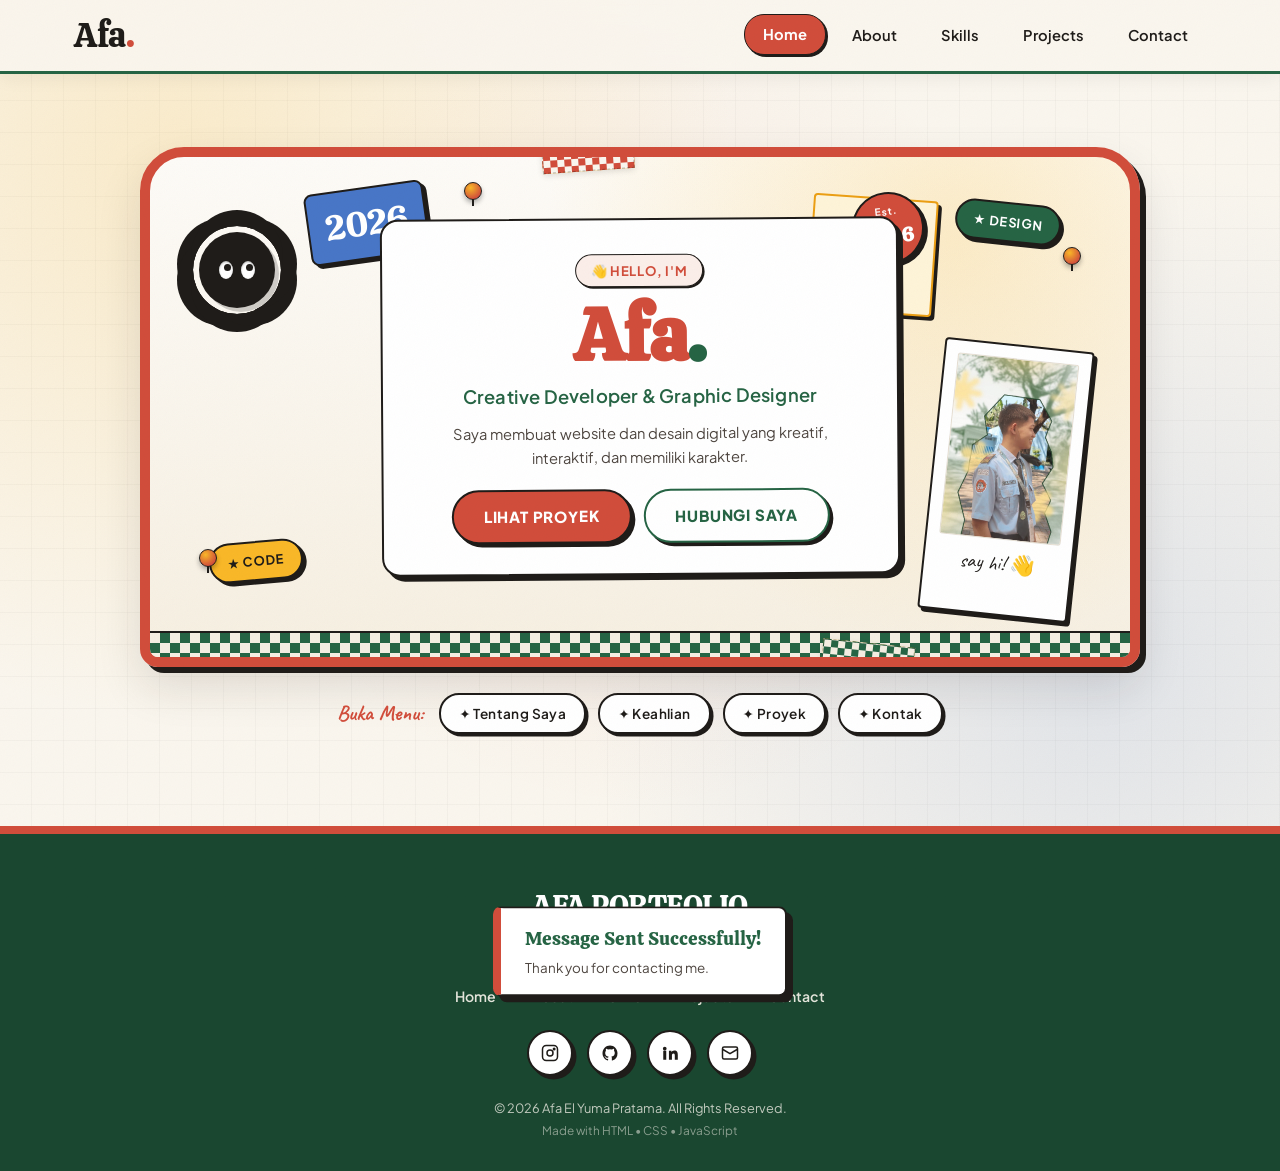
==== index.html @ 1757fb06 "Add files via upload" ====
<!DOCTYPE html>
<html lang="id">
<head>
<meta charset="UTF-8">
<meta name="viewport" content="width=device-width, initial-scale=1.0">
<title>Afa Portfolio — Creative Developer & Graphic Designer</title>
<meta name="description" content="Portofolio personal Afa El Yuma Pratama — Web Developer & Graphic Designer">

<!-- Google Fonts: Calistoga (retro chunky display), Fraunces (warm curvy serif), Plus Jakarta Sans (clean friendly body), Gochi Hand & Caveat (handwritten) -->
<link rel="preconnect" href="https://fonts.googleapis.com">
<link rel="preconnect" href="https://fonts.gstatic.com" crossorigin>
<link href="https://fonts.googleapis.com/css2?family=Calistoga&family=Caveat:wght@600;700&family=Fraunces:opsz,wght@9..144,600;9..144,700;9..144,800&family=Gochi+Hand&family=Plus+Jakarta+Sans:wght@400;500;600;700;800&display=swap" rel="stylesheet">

<link rel="stylesheet" href="css/style.css?v=8">
</head>
<body>

<!-- ============================= -->
<!-- LOADING SCREEN                -->
<!-- ============================= -->
<div id="loading-screen" class="loading-screen" aria-hidden="true">
  <div class="loading-inner">
    <p class="loading-label">LOADING</p>
    <h1 class="loading-title">AFA<span>PORTFOLIO</span></h1>
    <div class="loading-bar-track">
      <div class="loading-bar-fill" id="loadingBarFill"></div>
    </div>
    <p class="loading-percent" id="loadingPercent">0%</p>
    <div class="loading-sticker loading-sticker--1">★</div>
    <div class="loading-sticker loading-sticker--2">✎</div>
    <div class="loading-sticker loading-sticker--3">✂</div>
  </div>
</div>

<!-- Grain overlay for whole page -->
<div class="grain-overlay" aria-hidden="true"></div>

<!-- ============================= -->
<!-- NAVBAR                        -->
<!-- ============================= -->
<header class="navbar" id="navbar">
  <div class="navbar-inner">
    <a href="#home" class="navbar-logo" data-tab="home" data-link>Afa<span>.</span></a>

    <nav class="navbar-menu" id="navbarMenu">
      <a href="#home" class="nav-link active" data-tab="home" data-link>Home</a>
      <a href="#about" class="nav-link" data-tab="about" data-link>About</a>
      <a href="#skills" class="nav-link" data-tab="skills" data-link>Skills</a>
      <a href="#projects" class="nav-link" data-tab="projects" data-link>Projects</a>
      <a href="#contact" class="nav-link" data-tab="contact" data-link>Contact</a>
    </nav>

    <button class="hamburger" id="hamburgerBtn" aria-label="Buka menu" aria-expanded="false">
      <span></span><span></span><span></span>
    </button>
  </div>
</header>

<main>

  <!-- ============================= -->
  <!-- HERO / DASHBOARD CORKBOARD    -->
  <!-- ============================= -->
  <section class="hero tab-section is-active" id="home">
    <div class="hero-board">

      <!-- decorative pins -->
      <span class="pin pin--1" aria-hidden="true"></span>
      <span class="pin pin--2" aria-hidden="true"></span>
      <span class="pin pin--3" aria-hidden="true"></span>

      <!-- floating decorative bits -->
      <div class="deco deco-year float-slow" aria-hidden="true">2026</div>
      <div class="deco deco-star deco-star--1 float-slow" aria-hidden="true">★ DESIGN</div>
      <div class="deco deco-star deco-star--2 float-slow" aria-hidden="true">★ CODE</div>
      <div class="deco deco-star deco-star--3 float-slow" aria-hidden="true">★ CREATIVE</div>

      <div class="sticky-note sticky-note--hero float-slow" aria-hidden="true">
        made with<br>coffee &amp;<br>curiosity
      </div>

      <div class="tape tape--hero-1" aria-hidden="true"></div>
      <div class="tape tape--hero-2" aria-hidden="true"></div>

      <div class="hero-badge" aria-hidden="true">
        <span>Est.</span>
        <strong>2026</strong>
      </div>

      <div class="hero-content">
        <span class="hero-tag">👋 Hello, I'm</span>
        <h1 class="hero-name">Afa<span>.</span></h1>
        <p class="hero-role">Creative Developer &amp; Graphic Designer</p>
        <p class="hero-desc">Saya membuat website dan desain digital yang kreatif, interaktif, dan memiliki karakter.</p>

        <div class="hero-buttons">
          <a href="#projects" class="btn btn-primary" data-tab="projects" data-link>LIHAT PROYEK</a>
          <a href="#contact" class="btn btn-outline" data-tab="contact" data-link>HUBUNGI SAYA</a>
        </div>
      </div>

      <div class="polaroid hero-polaroid float-slow" aria-hidden="true">
        <div class="polaroid-img">
          <img src="assets/images/profile.jpg" alt="Afa El Yuma Pratama">
        </div>
        <p class="polaroid-caption">say hi! 👋</p>
      </div>

      <!-- Flower cushion mascot inspired by the room photo -->
      <div class="flower-cushion float-slow" aria-hidden="true" title="Afa's Room Mascot">
        <div class="cushion-petals"></div>
        <div class="cushion-center">
          <span class="cushion-eye left"><span class="cushion-pupil"></span></span>
          <span class="cushion-eye right"><span class="cushion-pupil"></span></span>
        </div>
      </div>

      <!-- Checkered blanket trim inspired by the bed throw -->
      <div class="hero-board-trim" aria-hidden="true"></div>
    </div>

    <div class="hero-nav-pills" aria-label="Navigasi bagian">
      <span class="nav-pill-hint">Buka Menu:</span>
      <a href="#about" class="nav-pill" data-tab="about" data-link>✦ Tentang Saya</a>
      <a href="#skills" class="nav-pill" data-tab="skills" data-link>✦ Keahlian</a>
      <a href="#projects" class="nav-pill" data-tab="projects" data-link>✦ Proyek</a>
      <a href="#contact" class="nav-pill" data-tab="contact" data-link>✦ Kontak</a>
    </div>
  </section>

  <!-- ============================= -->
  <!-- ABOUT                          -->
  <!-- ============================= -->
  <section class="section about tab-section" id="about">
    <div class="section-inner about-layout">

      <div class="about-photo-wrap">
        <div class="polaroid about-polaroid float-tilt" style="--r:-3deg">
          <div class="polaroid-img">
            <img src="assets/images/profile.jpg" alt="Afa El Yuma Pratama">
          </div>
          <p class="polaroid-caption">Afa, at work ✎</p>
        </div>
        <div class="tape tape--checker-green tape--about" aria-hidden="true"></div>
        <div class="badge-circle float-reverse" style="--r:8deg" aria-hidden="true">STUDENT<br>DEV</div>

        <!-- Floating bedroom stickers -->
        <div class="deco-sticker deco-sticker--plant float-slow" style="--r:6deg" aria-hidden="true">🌱 GROWING</div>
        <div class="deco-sticker deco-sticker--camera float-reverse" style="--r:-5deg" aria-hidden="true">📷 CREATIVE</div>
      </div>

      <div class="about-card paper-card">
        <span class="pin pin--corner" aria-hidden="true"></span>
        <div class="card-deco-stamp float-slow" style="--r:10deg" aria-hidden="true">★ DEV STUDIO</div>
        <p class="eyebrow-handwritten">tentang saya</p>
        <h2 class="section-title">ABOUT ME</h2>

        <p class="about-text">Halo! Saya Afa El Yuma Pratama. Saya memiliki minat mendalam pada bidang UI/UX Design dan Front-End Development yang berbasis di Blitar, Indonesia.</p>
        <p class="about-text">Perjalanan saya berawal di SMKS Brantas Karangkates (RPL), tempat saya mempelajari bagaimana desain riset, visual playful, dan kode rapi dapat berpadu memecahkan masalah nyata bagi pengguna.</p>

        <ul class="id-card">
          <li><span class="id-label">Name</span><span class="id-value">Afa El Yuma Pratama</span></li>
          <li><span class="id-label">School</span><span class="id-value">SMKS Brantas Karangkates — RPL</span></li>
          <li><span class="id-label">Location</span><span class="id-value">Blitar, Jawa Timur, Indonesia</span></li>
          <li><span class="id-label">Focus</span><span class="id-value">UI/UX Design &amp; Front-End Developer</span></li>
        </ul>

        <div class="sticky-note sticky-note--about float-reverse" style="--r:3deg" aria-hidden="true">
          curious mind &amp;<br>pixel lover ✨
        </div>
      </div>
    </div>
  </section>

  <!-- ============================= -->
  <!-- SKILLS                         -->
  <!-- ============================= -->
  <section class="section skills tab-section" id="skills">
    <div class="section-inner">
      <div class="section-header-wrap">
        <div class="section-floating-pill pill--left float-slow" style="--r:-5deg" aria-hidden="true">⚡ ALWAYS LEARNING</div>
        <div class="section-floating-pill pill--right float-reverse" style="--r:4deg" aria-hidden="true">💡 PROBLEM SOLVER</div>
        <span class="floating-sparkle sparkle--1 float-slow" aria-hidden="true">✦</span>
        <span class="floating-sparkle sparkle--2 float-reverse" aria-hidden="true">★</span>

        <p class="eyebrow-handwritten center">keahlian</p>
        <h2 class="section-title center">MY SKILLS</h2>
      </div>

      <div class="skills-grid" id="skillsGrid">
        <!-- Skill cards injected/animated via CSS+JS, static markup below -->
        <div class="skill-card" data-percent="90">
          <div class="skill-top">
            <span class="skill-icon">&lt;/&gt;</span>
            <span class="skill-name">HTML</span>
          </div>
          <div class="skill-bar-track"><div class="skill-bar-fill"></div></div>
          <span class="skill-percent">90%</span>
        </div>

        <div class="skill-card" data-percent="85">
          <div class="skill-top">
            <span class="skill-icon">🎨</span>
            <span class="skill-name">CSS</span>
          </div>
          <div class="skill-bar-track"><div class="skill-bar-fill"></div></div>
          <span class="skill-percent">85%</span>
        </div>

        <div class="skill-card" data-percent="75">
          <div class="skill-top">
            <span class="skill-icon">JS</span>
            <span class="skill-name">JavaScript</span>
          </div>
          <div class="skill-bar-track"><div class="skill-bar-fill"></div></div>
          <span class="skill-percent">75%</span>
        </div>

        <div class="skill-card" data-percent="60">
          <div class="skill-top">
            <span class="skill-icon">🐘</span>
            <span class="skill-name">PHP</span>
          </div>
          <div class="skill-bar-track"><div class="skill-bar-fill"></div></div>
          <span class="skill-percent">60%</span>
        </div>

        <div class="skill-card" data-percent="65">
          <div class="skill-top">
            <span class="skill-icon">🗄</span>
            <span class="skill-name">MySQL</span>
          </div>
          <div class="skill-bar-track"><div class="skill-bar-fill"></div></div>
          <span class="skill-percent">65%</span>
        </div>

        <div class="skill-card" data-percent="80">
          <div class="skill-top">
            <span class="skill-icon">✎</span>
            <span class="skill-name">UI/UX Design</span>
          </div>
          <div class="skill-bar-track"><div class="skill-bar-fill"></div></div>
          <span class="skill-percent">80%</span>
        </div>

        <div class="skill-card" data-percent="82">
          <div class="skill-top">
            <span class="skill-icon">🖌</span>
            <span class="skill-name">Graphic Design</span>
          </div>
          <div class="skill-bar-track"><div class="skill-bar-fill"></div></div>
          <span class="skill-percent">82%</span>
        </div>

        <div class="skill-card" data-percent="88">
          <div class="skill-top">
            <span class="skill-icon">◈</span>
            <span class="skill-name">Figma</span>
          </div>
          <div class="skill-bar-track"><div class="skill-bar-fill"></div></div>
          <span class="skill-percent">88%</span>
        </div>

        <div class="skill-card" data-percent="75">
          <div class="skill-top">
            <span class="skill-icon">🐍</span>
            <span class="skill-name">Python</span>
          </div>
          <div class="skill-bar-track"><div class="skill-bar-fill"></div></div>
          <span class="skill-percent">75%</span>
        </div>

        <div class="skill-card" data-percent="80">
          <div class="skill-top">
            <span class="skill-icon">⚙️</span>
            <span class="skill-name">Odoo ERP</span>
          </div>
          <div class="skill-bar-track"><div class="skill-bar-fill"></div></div>
          <span class="skill-percent">80%</span>
        </div>
      </div>
    </div>
  </section>

  <!-- ============================= -->
  <!-- PROJECTS                       -->
  <!-- ============================= -->
  <section class="section projects tab-section" id="projects">
    <div class="section-inner">
      <div class="section-header-wrap">
        <div class="section-floating-pill pill--left float-reverse" style="--r:-4deg" aria-hidden="true">🎨 HANDCRAFTED</div>
        <div class="section-floating-pill pill--right float-slow" style="--r:5deg" aria-hidden="true">🚀 RECENT BUILDS</div>
        <span class="floating-sparkle sparkle--proj float-slow" aria-hidden="true">✦</span>

        <p class="eyebrow-handwritten center">karya</p>
        <h2 class="section-title center">MY PROJECTS</h2>
      </div>

      <div class="filter-bar" id="filterBar">
        <button class="filter-btn active" data-filter="all">ALL</button>
        <button class="filter-btn" data-filter="website">WEBSITE</button>
        <button class="filter-btn" data-filter="uiux">UI/UX DESIGN</button>
        <button class="filter-btn" data-filter="other">3D, PYTHON &amp; IOT</button>
      </div>

      <div class="projects-grid" id="projectsGrid">

        <!-- 01: Web Pengecekan Suhu -->
        <article class="project-card" data-category="website" style="--rot:-2deg">
          <div class="tape tape--checker-green tape--card" aria-hidden="true"></div>
          <div class="polaroid">
            <div class="polaroid-img">
              <img src="assets/images/web_suhu.png" alt="Tampilan Web Pengecekan Suhu Lab KIK">
            </div>
          </div>
          <span class="project-number">01</span>
          <h3 class="project-title">WEB PENGECEKAN SUHU</h3>
          <p class="project-desc">Aplikasi web pemantau suhu &amp; cuaca real-time wilayah Lab KIK berbasis Flask, Jinja2, dan Open-Meteo API.</p>
          <p class="project-tech">PYTHON • FLASK • JINJA2 • WEATHER API</p>
          <div class="project-actions">
            <a href="https://web-cuaca-steel.vercel.app/" target="_blank" rel="noopener noreferrer" class="btn-mini">LIVE DEMO</a>
            <a href="https://github.com/Afa-El" target="_blank" rel="noopener noreferrer" class="btn-mini btn-mini--outline">SOURCE CODE</a>
          </div>
        </article>

        <!-- 02: Website Kelas XI RPL 2 -->
        <article class="project-card" data-category="website" style="--rot:1.5deg">
          <div class="tape tape--blue tape--card" aria-hidden="true"></div>
          <div class="polaroid">
            <div class="polaroid-img">
              <img src="assets/images/PROJECT_1.png" alt="Tampilan Website Kelas XI RPL 2">
            </div>
          </div>
          <span class="project-number">02</span>
          <h3 class="project-title">WEBSITE KELAS XI RPL 2</h3>
          <p class="project-desc">Website kelas XI RPL 2 SMKS Brantas Karangkates. Turut merancang antarmuka UI/UX dan front-end web.</p>
          <p class="project-tech">HTML5 • CSS3 • JAVASCRIPT • VERCEL</p>
          <div class="project-actions">
            <a href="https://xirpl2smkbrantas-website.vercel.app/" target="_blank" rel="noopener noreferrer" class="btn-mini">VIEW PROJECT</a>
            <a href="https://github.com/Afa-El" target="_blank" rel="noopener noreferrer" class="btn-mini btn-mini--outline">GITHUB</a>
          </div>
        </article>

        <!-- 03: Project UI/UX Pre-PKL -->
        <article class="project-card" data-category="uiux" style="--rot:2deg">
          <div class="tape tape--yellow tape--card" aria-hidden="true"></div>
          <div class="polaroid">
            <div class="polaroid-img">
              <img src="assets/images/AI_UI.png" alt="Tampilan Project UI/UX Pre-PKL Figma">
            </div>
          </div>
          <span class="project-number">03</span>
          <h3 class="project-title">PROJECT UI/UX PRE-PKL</h3>
          <p class="project-desc">Desain UI/UX komprehensif yang dirancang dan dipresentasikan sebagai persiapan sebelum penugasan PKL.</p>
          <p class="project-tech">FIGMA • PROTOTYPING • DESIGN SYSTEM</p>
          <div class="project-actions">
            <a href="https://www.figma.com/design/8IazqlsDnOcRteFcBglRqT/PROJECT-UI-UX?t=pJy4PAOZPO9BKjFK-1" target="_blank" rel="noopener noreferrer" class="btn-mini">OPEN FIGMA</a>
            <a href="https://www.figma.com/design/8IazqlsDnOcRteFcBglRqT/PROJECT-UI-UX?t=pJy4PAOZPO9BKjFK-1" target="_blank" rel="noopener noreferrer" class="btn-mini btn-mini--outline">PRESENTASI</a>
          </div>
        </article>

        <!-- 04: Tugas Interactive Prototype -->
        <article class="project-card" data-category="uiux" style="--rot:-2.5deg">
          <div class="tape tape--checker-green tape--card" aria-hidden="true"></div>
          <div class="polaroid">
            <div class="polaroid-img">
              <img src="assets/images/PROJECT_FIGMA.png" alt="Tampilan Tugas UI/UX Prototype Figma">
            </div>
          </div>
          <span class="project-number">04</span>
          <h3 class="project-title">TUGAS UI/UX PROTOTYPE</h3>
          <p class="project-desc">Prototipe interaktif tugas sekolah di Figma dengan komponen interaktif dan navigasi antar halaman yang mulus.</p>
          <p class="project-tech">FIGMA • INTERACTIVE PROTOTYPE • FLOW</p>
          <div class="project-actions">
            <a href="https://www.figma.com/proto/3K1UpUhY2nVhAehMWdPL4P/tgs?node-id=397-274&starting-point-node-id=397%3A274&t=404na8S03o3cEo30-1" target="_blank" rel="noopener noreferrer" class="btn-mini">PLAY PROTO</a>
            <a href="https://www.figma.com/proto/3K1UpUhY2nVhAehMWdPL4P/tgs?node-id=397-274&starting-point-node-id=397%3A274&t=404na8S03o3cEo30-1" target="_blank" rel="noopener noreferrer" class="btn-mini btn-mini--outline">INTERACTIVE</a>
          </div>
        </article>

        <!-- 05: Landing Page Janji Jiwa -->
        <article class="project-card" data-category="website" style="--rot:1.2deg">
          <div class="tape tape--checker-terracotta tape--card" aria-hidden="true"></div>
          <div class="polaroid">
            <div class="polaroid-img">
              <img src="assets/images/PROJECT_WEB.png" alt="Tampilan Landing Page Janji Jiwa">
            </div>
          </div>
          <span class="project-number">05</span>
          <h3 class="project-title">LANDING PAGE JANJI JIWA</h3>
          <p class="project-desc">Recreate website landing page brand Janji Jiwa (kopi &amp; toast) dengan katalog produk dan tata letak responsif.</p>
          <p class="project-tech">HTML5 • CSS3 • RESPONSIVE DESIGN</p>
          <div class="project-actions">
            <a href="https://drive.google.com/drive/folders/1UotAsUUCON7D76E6SZh5DGiDKKAi0ER7?usp=sharing" target="_blank" rel="noopener noreferrer" class="btn-mini">DRIVE FILE</a>
            <a href="https://github.com/Afa-El" target="_blank" rel="noopener noreferrer" class="btn-mini btn-mini--outline">SOURCE CODE</a>
          </div>
        </article>

        <!-- 06: Simulasi Lampu Lalu Lintas -->
        <article class="project-card" data-category="other" style="--rot:-1.8deg">
          <div class="tape tape--blue tape--card" aria-hidden="true"></div>
          <div class="polaroid">
            <div class="polaroid-img">
              <img src="assets/images/SIMULASI_LAMPU_LALULINTAS.png" alt="Simulasi Lampu Lalu Lintas Tinkercad">
            </div>
          </div>
          <span class="project-number">06</span>
          <h3 class="project-title">SIMULASI LAMPU LALULINTAS</h3>
          <p class="project-desc">Simulasi rangkaian elektronika dan logika lampu lalu lintas interaktif berbasis Tinkercad Circuits.</p>
          <p class="project-tech">TINKERCAD • CIRCUITS • LOGIKA DASAR</p>
          <div class="project-actions">
            <a href="https://drive.google.com/file/d/1v_L4St__xMli90VkKi5orHCdcDmnjLNb/view?usp=sharing" target="_blank" rel="noopener noreferrer" class="btn-mini">VIEW DEMO</a>
            <a href="https://github.com/Afa-El" target="_blank" rel="noopener noreferrer" class="btn-mini btn-mini--outline">DETAIL</a>
          </div>
        </article>

        <!-- 07: Python PBO & Utility -->
        <article class="project-card" data-category="other" style="--rot:1.8deg">
          <div class="tape tape--yellow tape--card" aria-hidden="true"></div>
          <div class="polaroid">
            <div class="polaroid-img">
              <img src="assets/images/PROJECT_PYTHON.png" alt="Tampilan Proyek Python dan GUI">
            </div>
          </div>
          <span class="project-number">07</span>
          <h3 class="project-title">PYTHON PBO &amp; UTILITY</h3>
          <p class="project-desc">Kumpulan proyek mandiri dan tugas sekolah mencakup konsep OOP/PBO, algoritma konversi suhu, dan GUI Tkinter.</p>
          <p class="project-tech">PYTHON • TKINTER • OOP • ALGORITMA</p>
          <div class="project-actions">
            <a href="https://drive.google.com/drive/folders/1DrGqc6W1G5ZQpM9swlkK9OjUVZZWv8W6?usp=sharing" target="_blank" rel="noopener noreferrer" class="btn-mini">DRIVE FILE</a>
            <a href="https://github.com/Afa-El" target="_blank" rel="noopener noreferrer" class="btn-mini btn-mini--outline">SCRIPTS</a>
          </div>
        </article>

        <!-- 08: Desain 3D Mini Chick -->
        <article class="project-card" data-category="other" style="--rot:-1.8deg">
          <div class="tape tape--checker-terracotta tape--card" aria-hidden="true"></div>
          <div class="polaroid">
            <div class="polaroid-img">
              <img src="assets/images/PROJECT_3D.png" alt="Desain 3D Mini Chick Tinkercad STL">
            </div>
          </div>
          <span class="project-number">08</span>
          <h3 class="project-title">3D MODEL — MINI CHICK</h3>
          <p class="project-desc">Karakter 3D kustom "Mini Chick" berspeks dan jubah yang didesain interaktif dengan Tinkercad 3D Design, siap untuk 3D print (format STL).</p>
          <p class="project-tech">TINKERCAD • 3D MODELING • STL FORMAT</p>
          <div class="project-actions">
            <a href="3D%20RANNDOM.stl" download="3D_RANNDOM_MINI_CHICK.stl" class="btn-mini">DOWNLOAD STL</a>
            <a href="assets/images/PROJECT_3D.png" target="_blank" rel="noopener noreferrer" class="btn-mini btn-mini--outline">VIEW PREVIEW</a>
          </div>
        </article>



      </div>
    </div>
  </section>

  <!-- ============================= -->
  <!-- CONTACT                        -->
  <!-- ============================= -->
  <section class="section contact tab-section" id="contact">
    <div class="section-inner contact-layout">

      <div class="contact-intro">
        <div class="pill--contact float-reverse" style="--r:-4deg" aria-hidden="true">✉ INBOX OPEN</div>
        <p class="eyebrow-handwritten">mari terhubung</p>
        <h2 class="section-title">LET'S WORK<br>TOGETHER</h2>
        <p class="about-text">Punya ide atau project? Mari kita buat sesuatu yang keren bersama.</p>

        <div class="sticky-note sticky-note--contact float-slow" style="--r:4deg" aria-hidden="true">
          ☕ Coffee chat?<br>Let's make something amazing together!
        </div>

        <div class="social-stickers">
          <a href="https://www.instagram.com/afaaaa5689?igsh=MTR6ZzRmYmQwOHM5cA==" target="_blank" rel="noopener noreferrer" class="social-sticker" data-social="instagram" aria-label="Instagram">
            <svg viewBox="0 0 24 24" width="20" height="20" fill="none" stroke="currentColor" stroke-width="2"><rect x="2" y="2" width="20" height="20" rx="5"/><circle cx="12" cy="12" r="4"/><circle cx="17.5" cy="6.5" r="1"/></svg>
          </a>
          <a href="https://github.com/Afa-El" target="_blank" rel="noopener noreferrer" class="social-sticker" data-social="github" aria-label="GitHub">
            <svg viewBox="0 0 24 24" width="20" height="20" fill="currentColor"><path d="M12 2C6.48 2 2 6.58 2 12.25c0 4.53 2.87 8.37 6.84 9.73.5.1.68-.22.68-.49 0-.24-.01-.87-.01-1.71-2.78.62-3.37-1.37-3.37-1.37-.45-1.18-1.11-1.5-1.11-1.5-.91-.64.07-.63.07-.63 1 .07 1.53 1.05 1.53 1.05.89 1.57 2.34 1.12 2.91.85.09-.66.35-1.12.63-1.38-2.22-.26-4.56-1.14-4.56-5.06 0-1.12.39-2.03 1.03-2.75-.1-.26-.45-1.31.1-2.72 0 0 .84-.28 2.75 1.05a9.36 9.36 0 0 1 5 0c1.91-1.33 2.75-1.05 2.75-1.05.55 1.41.2 2.46.1 2.72.64.72 1.03 1.63 1.03 2.75 0 3.93-2.34 4.79-4.57 5.05.36.32.68.94.68 1.9 0 1.37-.01 2.47-.01 2.81 0 .27.18.6.69.49A10.26 10.26 0 0 0 22 12.25C22 6.58 17.52 2 12 2Z"/></svg>
          </a>
          <a href="https://www.linkedin.com/in/afa-el-yuma-pratama-a98858384" target="_blank" rel="noopener noreferrer" class="social-sticker" data-social="linkedin" aria-label="LinkedIn">
            <svg viewBox="0 0 24 24" width="20" height="20" fill="currentColor"><path d="M4.98 3.5a2.5 2.5 0 1 1 0 5 2.5 2.5 0 0 1 0-5ZM3 9h4v12H3V9Zm7 0h3.8v1.7h.05c.53-.95 1.83-1.95 3.77-1.95 4.03 0 4.78 2.6 4.78 6V21h-4v-5.3c0-1.27-.02-2.9-1.77-2.9-1.78 0-2.05 1.37-2.05 2.8V21h-4V9Z"/></svg>
          </a>
          <a href="mailto:afaelyumapratama.rpl2@gmail.com" class="social-sticker" data-social="email" aria-label="Email">
            <svg viewBox="0 0 24 24" width="20" height="20" fill="none" stroke="currentColor" stroke-width="2"><rect x="2" y="4" width="20" height="16" rx="2"/><path d="m2 7 10 6 10-6"/></svg>
          </a>
        </div>
      </div>

      <div class="contact-form-wrap paper-card">
        <span class="pin pin--corner" aria-hidden="true"></span>
        <div class="form-stamp float-slow" style="--r:7deg" aria-hidden="true">📬 QUICK REPLY</div>
        <form id="contactForm" class="contact-form" novalidate>
          <div class="form-group">
            <label for="fieldName">Nama</label>
            <input type="text" id="fieldName" name="name" placeholder="Nama kamu">
            <span class="form-error" id="errName"></span>
          </div>
          <div class="form-group">
            <label for="fieldEmail">Email</label>
            <input type="email" id="fieldEmail" name="email" placeholder="kamu@email.com">
            <span class="form-error" id="errEmail"></span>
          </div>
          <div class="form-group">
            <label for="fieldSubject">Subject</label>
            <input type="text" id="fieldSubject" name="subject" placeholder="Topik pesan">
            <span class="form-error" id="errSubject"></span>
          </div>
          <div class="form-group">
            <label for="fieldMessage">Pesan</label>
            <textarea id="fieldMessage" name="message" rows="4" placeholder="Tulis pesanmu di sini..."></textarea>
            <span class="form-error" id="errMessage"></span>
          </div>
          <button type="submit" class="btn btn-primary btn-full">SEND MESSAGE</button>
        </form>
      </div>
    </div>
  </section>

</main>

<!-- ============================= -->
<!-- FOOTER                         -->
<!-- ============================= -->
<footer class="footer">
  <div class="footer-inner">
    <a href="#home" class="footer-logo" data-tab="home" data-link>AFA PORTFOLIO</a>
    <p class="footer-tagline">Creative Developer &amp; Designer</p>

    <nav class="footer-nav" aria-label="Navigasi cepat footer">
      <a href="#home" data-tab="home" data-link>Home</a>
      <span>•</span>
      <a href="#about" data-tab="about" data-link>About</a>
      <span>•</span>
      <a href="#skills" data-tab="skills" data-link>Skills</a>
      <span>•</span>
      <a href="#projects" data-tab="projects" data-link>Projects</a>
      <span>•</span>
      <a href="#contact" data-tab="contact" data-link>Contact</a>
    </nav>

    <div class="social-stickers social-stickers--footer">
      <a href="https://www.instagram.com/afaaaa5689?igsh=MTR6ZzRmYmQwOHM5cA==" target="_blank" rel="noopener noreferrer" class="social-sticker" aria-label="Instagram">
        <svg viewBox="0 0 24 24" width="18" height="18" fill="none" stroke="currentColor" stroke-width="2"><rect x="2" y="2" width="20" height="20" rx="5"/><circle cx="12" cy="12" r="4"/><circle cx="17.5" cy="6.5" r="1"/></svg>
      </a>
      <a href="https://github.com/Afa-El" target="_blank" rel="noopener noreferrer" class="social-sticker" aria-label="GitHub">
        <svg viewBox="0 0 24 24" width="18" height="18" fill="currentColor"><path d="M12 2C6.48 2 2 6.58 2 12.25c0 4.53 2.87 8.37 6.84 9.73.5.1.68-.22.68-.49 0-.24-.01-.87-.01-1.71-2.78.62-3.37-1.37-3.37-1.37-.45-1.18-1.11-1.5-1.11-1.5-.91-.64.07-.63.07-.63 1 .07 1.53 1.05 1.53 1.05.89 1.57 2.34 1.12 2.91.85.09-.66.35-1.12.63-1.38-2.22-.26-4.56-1.14-4.56-5.06 0-1.12.39-2.03 1.03-2.75-.1-.26-.45-1.31.1-2.72 0 0 .84-.28 2.75 1.05a9.36 9.36 0 0 1 5 0c1.91-1.33 2.75-1.05 2.75-1.05.55 1.41.2 2.46.1 2.72.64.72 1.03 1.63 1.03 2.75 0 3.93-2.34 4.79-4.57 5.05.36.32.68.94.68 1.9 0 1.37-.01 2.47-.01 2.81 0 .27.18.6.69.49A10.26 10.26 0 0 0 22 12.25C22 6.58 17.52 2 12 2Z"/></svg>
      </a>
      <a href="https://www.linkedin.com/in/afa-el-yuma-pratama-a98858384" target="_blank" rel="noopener noreferrer" class="social-sticker" aria-label="LinkedIn">
        <svg viewBox="0 0 24 24" width="18" height="18" fill="currentColor"><path d="M4.98 3.5a2.5 2.5 0 1 1 0 5 2.5 2.5 0 0 1 0-5ZM3 9h4v12H3V9Zm7 0h3.8v1.7h.05c.53-.95 1.83-1.95 3.77-1.95 4.03 0 4.78 2.6 4.78 6V21h-4v-5.3c0-1.27-.02-2.9-1.77-2.9-1.78 0-2.05 1.37-2.05 2.8V21h-4V9Z"/></svg>
      </a>
      <a href="mailto:afaelyumapratama.rpl2@gmail.com" class="social-sticker" aria-label="Email">
        <svg viewBox="0 0 24 24" width="18" height="18" fill="none" stroke="currentColor" stroke-width="2"><rect x="2" y="4" width="20" height="16" rx="2"/><path d="m2 7 10 6 10-6"/></svg>
      </a>
    </div>

    <p class="footer-copy">© 2026 Afa El Yuma Pratama. All Rights Reserved.</p>
    <p class="footer-made">Made with HTML • CSS • JavaScript</p>
  </div>
</footer>

<!-- Toast notification -->
<div class="toast" id="toast" role="status" aria-live="polite">
  <p class="toast-title">Message Sent Successfully!</p>
  <p class="toast-sub">Thank you for contacting me.</p>
</div>

<!-- Back to top -->
<button class="back-to-top" id="backToTop" aria-label="Kembali ke atas">↑</button>

<script src="js/script.js"></script>
</body>
</html>
---- css/style.css ----
/* ==========================================================================
   AFA PORTFOLIO — style.css
   Konsep & Color Grading: Cozy Eclectic Bedroom & Retro Studio Aesthetic
   Terinspirasi dari foto kamar bernuansa Danish Pastel & Mid-Century Pop:
   - Terracotta / Burnt Orange Red (Headboard lengkung, bantal, karpet catur terakota)
   - Forest / Vintage Leather Green (Sofa retro hijau, lemari laci, selimut catur hijau)
   - Cornflower / Periwinkle Blue (Seprai kasur & poster pemandangan laut)
   - Butter / Sunlight Yellow (Lampu tidur hangat, sandal, peti meja samping)
   - Warm Cream / Oatmilk Walls (Dinding krem lembut terpapar sinar matahari)
   - Deep Charcoal Ink (Bantal bunga hitam bermata kartun & aksen garis pop art)
   ========================================================================== */

/* --------------------------------------------------------------------------
   1. CSS VARIABLES / DESIGN TOKENS
   -------------------------------------------------------------------------- */
:root {
  /* Bedroom Color Palette */
  --room-bg:              #faf6ee;   /* Dinding kamar krem hangat */
  --room-bg-subtle:       #f3ece0;   /* Krem aksen / kardus oatmilk */
  --room-terracotta:      #d14d3b;   /* Headboard lengkung terakota */
  --room-terracotta-dark: #b83d2c;
  --room-terracotta-soft: #fbeee9;
  --room-green:           #266444;   /* Sofa kulit hijau retro & selimut catur */
  --room-green-dark:      #1a4730;
  --room-green-soft:      #e3eee7;
  --room-blue:            #4876c7;   /* Seprai kasur biru & poster laut */
  --room-blue-dark:       #365ea5;
  --room-blue-soft:       #e5edfb;
  --room-yellow:          #f9b828;   /* Lampu tidur, peti kuning, sandal */
  --room-yellow-warm:     #eb9f14;
  --room-yellow-soft:     #fef4d8;
  --room-charcoal:        #1f1c19;   /* Bantal bunga hitam bermata & garis pop */
  --room-charcoal-soft:   #4e4640;
  --room-white:           #ffffff;   /* Rak putih, kertas polaroid, seprai putih */

  /* Semantic Variables (mapped to room palette) */
  --green-deep:           var(--room-bg);
  --green-deeper:         var(--room-green-dark);
  --cork:                 var(--room-bg-subtle);
  --cork-dark:            var(--room-charcoal);
  --cork-line:            rgba(31, 28, 25, 0.18);
  --navy:                 var(--room-green);
  --navy-deep:            var(--room-green-dark);
  --yellow:               var(--room-yellow);
  --yellow-deep:          var(--room-yellow-warm);
  --paper:                var(--room-white);
  --paper-dark:           var(--room-bg-subtle);
  --white:                var(--room-white);
  --accent-red:           var(--room-terracotta);
  --accent-orange:        var(--room-yellow-warm);
  --accent-blue:          var(--room-blue);
  --ink:                  var(--room-charcoal);
  --ink-soft:             var(--room-charcoal-soft);

  /* Checkerboard Patterns (Catur) */
  --checker-green:        repeating-conic-gradient(#266444 0% 25%, #f4eee2 0% 50%);
  --checker-terracotta:   repeating-conic-gradient(#d14d3b 0% 25%, #faf6ee 0% 50%);
  --checker-yellow:       repeating-conic-gradient(#f9b828 0% 25%, #ffffff 0% 50%);

  /* Typography */
  --font-display:         'Calistoga', 'Fraunces', serif;
  --font-serif:           'Fraunces', Georgia, serif;
  --font-body:            'Plus Jakarta Sans', system-ui, -apple-system, sans-serif;
  --font-hand:            'Caveat', 'Gochi Hand', cursive;

  /* Layout & Retro Box Shadows */
  --max-width:            1180px;
  --radius-paper:         14px;
  --radius-pill:          30px;
  --radius-arch:          44px 44px 18px 18px;
  --shadow-retro:         3.5px 3.5px 0px var(--room-charcoal);
  --shadow-retro-lg:      6px 6px 0px var(--room-charcoal);
  --shadow-soft:          0 10px 24px rgba(31, 28, 25, 0.07);
  --shadow-lift:          0 16px 36px rgba(31, 28, 25, 0.12);

  --nav-height:           74px;
}

/* --------------------------------------------------------------------------
   2. RESET & BASE
   -------------------------------------------------------------------------- */
*, *::before, *::after{ box-sizing: border-box; }
html{ scroll-behavior: smooth; }
body, h1, h2, h3, p, ul, li, figure, form, input, textarea, button{ margin: 0; padding: 0; }
ul{ list-style: none; }
a{ text-decoration: none; color: inherit; }
button{ font: inherit; cursor: pointer; border: none; background: none; }
input, textarea{ font: inherit; }
img{ max-width: 100%; display: block; }

body{
  font-family: var(--font-body);
  color: var(--room-charcoal);
  background-color: var(--room-bg);
  overflow-x: hidden;
  line-height: 1.6;
  /* Ambient sunlit room atmosphere with soft warm glowing spots & subtle artistic grid */
  background-image:
    radial-gradient(circle at 14% 18%, rgba(249, 184, 40, 0.18) 0%, transparent 42%),
    radial-gradient(circle at 86% 75%, rgba(72, 118, 199, 0.14) 0%, transparent 40%),
    radial-gradient(circle at 50% 45%, rgba(209, 77, 59, 0.08) 0%, transparent 50%),
    repeating-linear-gradient(0deg, transparent, transparent 31px, rgba(31, 28, 25, 0.03) 31px, rgba(31, 28, 25, 0.03) 32px),
    repeating-linear-gradient(90deg, transparent, transparent 31px, rgba(31, 28, 25, 0.03) 29px, rgba(31, 28, 25, 0.03) 32px);
  background-attachment: fixed;
}

/* Subtle grain / noise overlay for vintage photo feel */
.grain-overlay{
  position: fixed;
  inset: 0;
  pointer-events: none;
  z-index: 999;
  opacity: 0.035;
  mix-blend-mode: multiply;
  background-image: url("data:image/svg+xml,%3Csvg xmlns='http://www.w3.org/2000/svg' width='120' height='120'%3E%3Cfilter id='n'%3E%3CfeTurbulence type='fractalNoise' baseFrequency='0.9' numOctaves='2' stitchTiles='stitch'/%3E%3C/filter%3E%3Crect width='100%25' height='100%25' filter='url(%23n)'/%3E%3C/svg%3E");
}

/* Accessibility focus ring */
a:focus-visible, button:focus-visible, input:focus-visible, textarea:focus-visible{
  outline: 3px solid var(--room-terracotta);
  outline-offset: 2px;
}

@media (prefers-reduced-motion: reduce){
  *{ animation-duration: 0.001ms !important; animation-iteration-count: 1 !important; transition-duration: 0.001ms !important; scroll-behavior: auto !important; }
}

/* --------------------------------------------------------------------------
   3. UTILITIES & TYPOGRAPHY
   -------------------------------------------------------------------------- */
.section-inner{
  max-width: var(--max-width);
  margin: 0 auto;
  padding: 0 24px;
}
.section{
  position: relative;
  padding: calc(var(--nav-height) + 36px) 0 70px;
  min-height: calc(100vh - var(--nav-height));
}

.section-title{
  font-family: var(--font-display);
  font-size: clamp(2.3rem, 5vw, 3.5rem);
  letter-spacing: -0.5px;
  color: var(--room-green);
  line-height: 1.1;
  margin-bottom: 18px;
}
.section-title.center{ text-align: center; }

.eyebrow-handwritten{
  font-family: var(--font-hand);
  font-size: 1.85rem;
  color: var(--room-terracotta);
  font-weight: 700;
  margin-bottom: 2px;
}
.eyebrow-handwritten.center{ text-align: center; }

.float-slow{ animation: floatY 5.2s ease-in-out infinite; }
.float-reverse{ animation: floatYReverse 5.8s ease-in-out infinite; }
.float-tilt{ animation: floatTilt 4.5s ease-in-out infinite; }
.float-wiggle{ animation: floatWiggle 3.8s ease-in-out infinite; }

@keyframes floatY{
  0%, 100%{ transform: translateY(0) rotate(var(--r, 0deg)); }
  50%{ transform: translateY(-9px) rotate(calc(var(--r, 0deg) + 1.5deg)); }
}
@keyframes floatYReverse{
  0%, 100%{ transform: translateY(0) rotate(var(--r, 0deg)); }
  50%{ transform: translateY(8px) rotate(calc(var(--r, 0deg) - 1.5deg)); }
}
@keyframes floatTilt{
  0%, 100%{ transform: rotate(var(--r, 0deg)); }
  50%{ transform: rotate(calc(var(--r, 0deg) + 4deg)) translateY(-4px); }
}
@keyframes floatWiggle{
  0%, 100%{ transform: translateY(0) rotate(var(--r, 0deg)); }
  25%{ transform: translateY(-5px) rotate(calc(var(--r, 0deg) - 2.5deg)); }
  75%{ transform: translateY(5px) rotate(calc(var(--r, 0deg) + 2.5deg)); }
}
@keyframes sparkleTwinkle{
  0%, 100%{
    transform: scale(1) rotate(0deg);
    opacity: 0.85;
  }
  50%{
    transform: scale(1.35) rotate(18deg);
    opacity: 1;
    filter: drop-shadow(0 0 8px rgba(249, 184, 40, 0.75));
  }
}

/* Tab Sections (Navbar-driven views) */
.tab-section{
  display: none !important;
  opacity: 0;
}
.tab-section.is-active{
  display: block !important;
  animation: tabSectionEnter 0.4s cubic-bezier(0.16, 1, 0.3, 1) forwards;
}
.hero.tab-section.is-active{
  display: flex !important;
}
@keyframes tabSectionEnter{
  0%{
    opacity: 0;
    transform: translateY(16px);
  }
  100%{
    opacity: 1;
    transform: translateY(0);
  }
}

/* Generic Washi Tape Strips */
.tape{
  position: absolute;
  width: 92px;
  height: 28px;
  background: rgba(249, 184, 40, 0.7);
  border: 1px dashed rgba(31, 28, 25, 0.3);
  box-shadow: 0 2px 6px rgba(0,0,0,0.12);
  z-index: 5;
}
.tape--checker-green{
  background-image: var(--checker-green);
  background-size: 14px 14px;
  border: 1.5px dashed var(--room-charcoal);
}
.tape--checker-terracotta{
  background-image: var(--checker-terracotta);
  background-size: 14px 14px;
  border: 1.5px dashed var(--room-charcoal);
}
.tape--blue{
  background: rgba(72, 118, 199, 0.85);
  border: 1px solid rgba(255,255,255,0.4);
}
.tape--yellow{
  background: rgba(249, 184, 40, 0.85);
  border: 1px dashed var(--room-charcoal);
}
.tape--card{
  top: -12px;
  left: 50%;
  transform: translateX(-50%) rotate(1deg);
  width: 80px;
  height: 24px;
}

/* Push-pins */
.pin{
  position: absolute;
  width: 18px;
  height: 18px;
  border-radius: 50%;
  background: radial-gradient(circle at 35% 30%, var(--room-yellow), var(--room-terracotta) 75%);
  border: 1px solid var(--room-charcoal);
  box-shadow: 0 3px 5px rgba(0,0,0,0.3);
  z-index: 6;
}
.pin::after{
  content: '';
  position: absolute;
  left: 50%; top: 100%;
  width: 2px; height: 7px;
  background: var(--room-charcoal);
  transform: translateX(-50%);
}

/* Paper Card Base */
.paper-card{
  position: relative;
  background: var(--white);
  border: 2.5px solid var(--room-charcoal);
  border-radius: var(--radius-paper);
  box-shadow: var(--shadow-retro-lg);
  padding: 40px;
}
.pin--corner{ top: -10px; left: 50%; transform: translateX(-50%); }

/* Buttons */
.btn{
  display: inline-flex;
  align-items: center;
  justify-content: center;
  font-family: var(--font-body);
  font-weight: 800;
  font-size: 0.95rem;
  letter-spacing: 0.8px;
  text-transform: uppercase;
  padding: 13px 30px;
  border-radius: 40px;
  border: 2px solid var(--room-charcoal);
  box-shadow: var(--shadow-retro);
  transition: transform 0.2s ease, box-shadow 0.2s ease, background 0.2s ease, color 0.2s ease;
  cursor: pointer;
}
.btn-primary{
  background: var(--room-terracotta);
  color: var(--white);
}
.btn-primary:hover{
  background: var(--room-terracotta-dark);
  transform: translate(-2px, -2px);
  box-shadow: 6px 6px 0px var(--room-charcoal);
}
.btn-outline{
  background: var(--white);
  color: var(--room-green);
  border-color: var(--room-green);
}
.btn-outline:hover{
  background: var(--room-green);
  color: var(--white);
  transform: translate(-2px, -2px);
  box-shadow: 6px 6px 0px var(--room-charcoal);
}
.btn-full{ width: 100%; text-align: center; }

.btn-mini{
  font-family: var(--font-body);
  font-weight: 600;
  font-size: 0.78rem;
  letter-spacing: 0.4px;
  padding: 8px 16px;
  border-radius: 20px;
  background: var(--room-green);
  color: var(--white);
  border: 1.5px solid var(--room-charcoal);
  box-shadow: 2px 2px 0px var(--room-charcoal);
  transition: transform 0.15s ease, background 0.15s ease, box-shadow 0.15s ease;
}
.btn-mini:hover{
  background: var(--room-green-dark);
  transform: translate(-1px, -1px);
  box-shadow: 3.5px 3.5px 0px var(--room-charcoal);
}
.btn-mini--outline{
  background: var(--white);
  border: 1.5px solid var(--room-charcoal);
  color: var(--room-charcoal);
}
.btn-mini--outline:hover{
  background: var(--room-blue);
  color: var(--white);
}

/* Polaroid Component */
.polaroid{
  background: var(--white);
  padding: 12px 12px 34px;
  border: 2px solid var(--room-charcoal);
  box-shadow: var(--shadow-retro);
  width: 100%;
  border-radius: 4px;
}
.polaroid-img{
  width: 100%;
  background: var(--room-bg-subtle);
  overflow: hidden;
  border: 1px solid rgba(0,0,0,0.06);
  border-radius: 3px;
}
.polaroid-img img{
  width: 100%;
  height: auto;
  display: block;
  object-fit: contain;
  transition: transform 0.35s ease;
}
.project-card:hover .polaroid-img img,
.about-polaroid:hover .polaroid-img img,
.hero-polaroid:hover .polaroid-img img{
  transform: scale(1.04);
}
.polaroid-img--placeholder{
  width: 100%;
  aspect-ratio: 4 / 3;
  display: flex;
  align-items: center;
  justify-content: center;
  font-family: var(--font-display);
  font-size: 1.15rem;
  letter-spacing: 1px;
  color: var(--room-charcoal-soft);
  background:
    repeating-linear-gradient(45deg, rgba(31,28,25,0.03) 0 10px, transparent 10px 20px),
    var(--room-bg-subtle);
}
.polaroid-caption{
  font-family: var(--font-hand);
  font-size: 1.25rem;
  text-align: center;
  color: var(--room-charcoal);
  margin-top: 8px;
}

/* --------------------------------------------------------------------------
   4. LOADING SCREEN (Cozy room aesthetic)
   -------------------------------------------------------------------------- */
.loading-screen{
  position: fixed;
  inset: 0;
  z-index: 2000;
  background: var(--room-bg);
  display: flex;
  align-items: center;
  justify-content: center;
  transition: opacity 0.5s ease, visibility 0.5s ease;
}
.loading-screen.is-hidden{
  opacity: 0;
  visibility: hidden;
  pointer-events: none;
}
.loading-inner{
  position: relative;
  text-align: center;
  padding: 40px;
  background: var(--white);
  border: 3px solid var(--room-charcoal);
  border-radius: 20px;
  box-shadow: var(--shadow-retro-lg);
  max-width: 90vw;
}
.loading-label{
  font-family: var(--font-body);
  letter-spacing: 5px;
  font-size: 0.85rem;
  font-weight: 700;
  color: var(--room-terracotta);
  margin-bottom: 6px;
}
.loading-title{
  font-family: var(--font-display);
  font-size: clamp(2.8rem, 8vw, 4.6rem);
  letter-spacing: -1px;
  color: var(--room-green);
  line-height: 0.95;
}
.loading-title span{
  display: block;
  font-family: var(--font-body);
  font-weight: 800;
  font-size: 0.32em;
  letter-spacing: 4px;
  text-transform: uppercase;
  color: var(--room-terracotta);
  margin-top: 8px;
}
.loading-bar-track{
  width: min(320px, 70vw);
  height: 16px;
  margin: 26px auto 10px;
  background: var(--room-bg-subtle);
  border: 2px solid var(--room-charcoal);
  border-radius: 12px;
  overflow: hidden;
  box-shadow: inset 0 2px 4px rgba(0,0,0,0.08);
}
.loading-bar-fill{
  height: 100%;
  width: 0%;
  background: linear-gradient(90deg, var(--room-terracotta), var(--room-yellow), var(--room-green));
  transition: width 0.15s ease-out;
}
.loading-percent{
  font-family: var(--font-display);
  font-size: 1.3rem;
  color: var(--room-charcoal);
  letter-spacing: 1px;
}
.loading-sticker{
  position: absolute;
  font-family: var(--font-hand);
  font-size: 2rem;
  color: var(--room-yellow-warm);
  opacity: 0.9;
}
.loading-sticker--1{ top: -20px; left: -25px; color: var(--room-blue); }
.loading-sticker--2{ bottom: -20px; right: -25px; color: var(--room-terracotta); }
.loading-sticker--3{ top: 50%; left: -50px; color: var(--room-green); }

/* --------------------------------------------------------------------------
   5. NAVBAR
   -------------------------------------------------------------------------- */
.navbar{
  position: fixed;
  top: 0; left: 0; right: 0;
  z-index: 500;
  height: var(--nav-height);
  display: flex;
  align-items: center;
  background: rgba(250, 246, 238, 0.92);
  backdrop-filter: blur(14px);
  -webkit-backdrop-filter: blur(14px);
  border-bottom: 3.5px solid var(--room-green);
  box-shadow: 0 4px 18px rgba(31, 28, 25, 0.06);
  transition: background 0.3s ease, box-shadow 0.3s ease;
}
.navbar-inner{
  max-width: var(--max-width);
  margin: 0 auto;
  width: 100%;
  padding: 0 24px;
  display: flex;
  align-items: center;
  justify-content: space-between;
}
.navbar.is-scrolled{
  background: rgba(250, 246, 238, 0.98);
  box-shadow: 0 6px 24px rgba(31, 28, 25, 0.1);
}
.navbar-logo{
  font-family: var(--font-display);
  font-size: 2.1rem;
  color: var(--room-charcoal);
  letter-spacing: -0.5px;
  transition: transform 0.2s ease, color 0.2s ease;
  display: inline-flex;
  align-items: center;
  cursor: pointer;
}
.navbar-logo:hover{
  transform: scale(1.06);
}
.navbar-logo span{ color: var(--room-terracotta); }

.navbar-menu{
  display: flex;
  gap: 8px;
  background: transparent;
}
.nav-link{
  font-family: var(--font-body);
  font-weight: 600;
  font-size: 0.92rem;
  color: var(--room-charcoal);
  padding: 8px 18px;
  border-radius: 20px;
  transition: all 0.2s ease;
  display: inline-flex;
  align-items: center;
  cursor: pointer;
}
.nav-link:hover{
  color: var(--room-terracotta);
  background: var(--room-yellow-soft);
  transform: translateY(-1px);
}
.nav-link.active{
  background: var(--room-terracotta);
  color: var(--white);
  font-weight: 700;
  border: 1.5px solid var(--room-charcoal);
  box-shadow: 2px 2px 0px var(--room-charcoal);
  transform: translateY(-1px);
}

.hamburger{
  display: none;
  flex-direction: column;
  justify-content: center;
  gap: 5px;
  width: 40px;
  height: 40px;
}
.hamburger span{
  display: block;
  width: 26px;
  height: 3px;
  background: var(--room-charcoal);
  border-radius: 2px;
  transition: transform 0.3s ease, opacity 0.3s ease;
}
.hamburger.is-open span:nth-child(1){ transform: translateY(8px) rotate(45deg); }
.hamburger.is-open span:nth-child(2){ opacity: 0; }
.hamburger.is-open span:nth-child(3){ transform: translateY(-8px) rotate(-45deg); }

/* --------------------------------------------------------------------------
   6. HERO / STUDIO BEDROOM BOARD
   -------------------------------------------------------------------------- */
.hero{
  min-height: calc(100vh - var(--nav-height));
  display: flex;
  flex-direction: column;
  align-items: center;
  justify-content: center;
  padding: calc(var(--nav-height) + 16px) 20px 35px;
  position: relative;
}

.hero-board{
  position: relative;
  width: min(1000px, 100%);
  min-height: 520px;
  background:
    radial-gradient(circle at 82% 16%, rgba(249, 184, 40, 0.22) 0%, transparent 45%),
    linear-gradient(180deg, #fdfbf7 0%, #f6efe1 100%);
  border: 10px solid var(--room-terracotta);
  border-radius: var(--radius-arch);
  box-shadow: var(--shadow-retro-lg), 0 20px 45px rgba(31, 28, 25, 0.12);
  display: flex;
  align-items: center;
  justify-content: center;
  padding: 45px 30px 65px;
  overflow: hidden;
}

/* Green & cream checkerboard blanket trim at bottom of board */
.hero-board-trim{
  position: absolute;
  bottom: 0;
  left: 0;
  right: 0;
  height: 26px;
  background-image: var(--checker-green);
  background-size: 20px 20px;
  border-top: 2.5px solid var(--room-charcoal);
  z-index: 2;
}

/* Black flower cushion mascot with cartoon eyes (from the bed!) */
.flower-cushion{
  position: absolute;
  top: 15%;
  left: 5%;
  width: 76px;
  height: 76px;
  background: var(--room-charcoal);
  border-radius: 50%;
  z-index: 4;
  box-shadow: 4px 4px 0px rgba(0,0,0,0.18);
  display: flex;
  align-items: center;
  justify-content: center;
  cursor: pointer;
  transition: transform 0.3s cubic-bezier(0.175, 0.885, 0.32, 1.275);
}
.flower-cushion:hover{
  transform: scale(1.15) rotate(15deg);
}
.cushion-petals{
  position: absolute;
  inset: -6px;
  border-radius: 50%;
  background: transparent;
  box-shadow:
    0 -14px 0 2px var(--room-charcoal),
    14px -6px 0 2px var(--room-charcoal),
    14px 10px 0 2px var(--room-charcoal),
    0 16px 0 2px var(--room-charcoal),
    -14px 10px 0 2px var(--room-charcoal),
    -14px -6px 0 2px var(--room-charcoal);
  pointer-events: none;
}
.cushion-center{
  position: relative;
  display: flex;
  gap: 8px;
  z-index: 2;
}
.cushion-eye{
  width: 14px;
  height: 18px;
  background: #ffffff;
  border-radius: 50%;
  position: relative;
  overflow: hidden;
  box-shadow: inset 0 1px 2px rgba(0,0,0,0.3);
}
.cushion-pupil{
  position: absolute;
  width: 7px;
  height: 7px;
  background: var(--room-charcoal);
  border-radius: 50%;
  top: 3px;
  right: 2px;
}

/* Hero Content Paper Card — Clean & Harmonious Typography */
.hero-content{
  position: relative;
  z-index: 3;
  text-align: center;
  background: var(--white);
  padding: 34px 42px 30px;
  max-width: 530px;
  border: 2px solid var(--room-charcoal);
  border-radius: 18px;
  box-shadow: 5px 5px 0px var(--room-charcoal);
  transform: rotate(-0.4deg);
}

.hero-tag{
  display: inline-flex;
  align-items: center;
  gap: 6px;
  font-family: var(--font-body);
  font-size: 0.82rem;
  font-weight: 700;
  letter-spacing: 0.6px;
  text-transform: uppercase;
  color: var(--room-terracotta);
  background: var(--room-terracotta-soft);
  border: 1.5px solid var(--room-charcoal);
  padding: 5px 15px;
  border-radius: 20px;
  margin-bottom: 8px;
  box-shadow: 1.5px 1.5px 0px var(--room-charcoal);
}

.hero-name{
  font-family: var(--font-display);
  font-size: clamp(3.2rem, 7.5vw, 4.6rem);
  color: var(--room-terracotta);
  line-height: 1;
  margin: 4px 0 8px;
  letter-spacing: -0.5px;
  text-shadow: none;
}
.hero-name span{
  color: var(--room-green);
}

.hero-role{
  font-family: var(--font-body);
  font-weight: 600;
  font-size: clamp(0.95rem, 2vw, 1.15rem);
  color: var(--room-green);
  margin-bottom: 12px;
  letter-spacing: 0.2px;
}

.hero-desc{
  font-family: var(--font-body);
  font-size: 0.92rem;
  color: var(--room-charcoal-soft);
  max-width: 430px;
  margin: 0 auto 20px;
  line-height: 1.6;
}

.hero-buttons{
  display: flex;
  flex-wrap: wrap;
  gap: 12px;
  justify-content: center;
}

/* Decorative Stickers on Board */
.deco{
  position: absolute;
  font-family: var(--font-display);
  color: var(--white);
  z-index: 2;
}
.deco-year{
  top: 6%; left: 16%;
  font-size: 2.2rem;
  background: var(--room-blue);
  padding: 6px 16px;
  border-radius: 8px;
  border: 2px solid var(--room-charcoal);
  box-shadow: var(--shadow-retro);
  transform: rotate(-8deg);
  --r: -8deg;
}
.deco-star{
  font-family: var(--font-body);
  font-weight: 700;
  font-size: 0.8rem;
  letter-spacing: 1px;
  padding: 8px 16px;
  border-radius: 30px;
  border: 2px solid var(--room-charcoal);
  box-shadow: var(--shadow-retro);
}
.deco-star--1{
  top: 9%; right: 7%;
  background: var(--room-green);
  color: var(--white);
  transform: rotate(6deg);
  --r: 6deg;
}
.deco-star--2{
  bottom: 15%; left: 6%;
  background: var(--room-yellow);
  color: var(--room-charcoal);
  transform: rotate(-5deg);
  --r: -5deg;
}
.deco-star--3{
  bottom: 12%; right: 8%;
  background: var(--room-terracotta);
  color: var(--white);
  transform: rotate(4deg);
  --r: 4deg;
}

.sticky-note--hero{
  position: absolute;
  top: 8%;
  left: 50%;
  transform: translateX(170px) rotate(4deg);
  --r: 4deg;
  width: 125px;
  background: var(--room-yellow-soft);
  border: 2px solid var(--room-yellow-warm);
  padding: 14px;
  font-family: var(--font-hand);
  font-size: 1.1rem;
  color: var(--room-charcoal);
  border-radius: 4px;
  box-shadow: var(--shadow-retro);
  z-index: 2;
}

.tape--hero-1{
  top: -14px; left: 40%;
  transform: rotate(-4deg);
  background-image: var(--checker-terracotta);
  background-size: 14px 14px;
}
.tape--hero-2{
  bottom: -14px; right: 22%;
  transform: rotate(6deg);
  background-image: var(--checker-green);
  background-size: 14px 14px;
}

.hero-badge{
  position: absolute;
  top: 7%;
  right: 21%;
  width: 72px; height: 72px;
  border-radius: 50%;
  background: var(--room-terracotta);
  color: var(--white);
  border: 2px solid var(--room-charcoal);
  display: flex;
  flex-direction: column;
  align-items: center;
  justify-content: center;
  box-shadow: var(--shadow-retro);
  z-index: 2;
  transform: rotate(-6deg);
}
.hero-badge span{ font-family: var(--font-body); font-weight: 700; font-size: 0.62rem; letter-spacing: 1px; }
.hero-badge strong{ font-family: var(--font-display); font-size: 1.25rem; }

.hero-polaroid{
  position: absolute;
  bottom: 8%;
  right: 5%;
  width: 150px;
  transform: rotate(6deg);
  --r: 6deg;
  z-index: 3;
}
.hero-polaroid .polaroid-img--placeholder{ font-size: 1.5rem; color: var(--room-green); }

.pin--1{ top: 5%; left: 32%; }
.pin--2{ top: 18%; right: 5%; }
.pin--3{ bottom: 18%; left: 5%; }

/* Quick Navigation Pills below the board */
.hero-nav-pills{
  margin-top: 26px;
  display: flex;
  align-items: center;
  justify-content: center;
  flex-wrap: wrap;
  gap: 12px;
  z-index: 10;
}
.nav-pill-hint{
  font-family: var(--font-hand);
  font-size: 1.35rem;
  color: var(--room-terracotta);
  font-weight: 700;
  margin-right: 4px;
}
.nav-pill{
  font-family: var(--font-body);
  font-size: 0.85rem;
  font-weight: 600;
  letter-spacing: 0.4px;
  padding: 8px 18px;
  border-radius: 20px;
  background: var(--white);
  color: var(--room-charcoal);
  border: 2px solid var(--room-charcoal);
  box-shadow: 2.5px 2.5px 0px var(--room-charcoal);
  transition: all 0.2s ease;
  cursor: pointer;
}
.nav-pill:nth-child(2):hover{
  background: var(--room-blue);
  color: var(--white);
  transform: translateY(-2px);
  box-shadow: 4px 4px 0px var(--room-charcoal);
}
.nav-pill:nth-child(3):hover{
  background: var(--room-yellow);
  color: var(--room-charcoal);
  transform: translateY(-2px);
  box-shadow: 4px 4px 0px var(--room-charcoal);
}
.nav-pill:nth-child(4):hover{
  background: var(--room-green);
  color: var(--white);
  transform: translateY(-2px);
  box-shadow: 4px 4px 0px var(--room-charcoal);
}
.nav-pill:nth-child(5):hover{
  background: var(--room-terracotta);
  color: var(--white);
  transform: translateY(-2px);
  box-shadow: 4px 4px 0px var(--room-charcoal);
}

/* --------------------------------------------------------------------------
   7. ABOUT
   -------------------------------------------------------------------------- */
.about-layout{
  display: grid;
  grid-template-columns: 0.95fr 1.05fr;
  gap: 50px;
  align-items: center;
}
.about-photo-wrap{
  position: relative;
  width: 100%;
  max-width: 440px;
  margin: 0 auto;
}
.about-polaroid{
  width: 100%;
  max-width: 420px;
  transform: rotate(-2deg);
  margin: 0 auto;
}
.about-polaroid .polaroid-img{
  border-radius: 4px;
}
.about-polaroid .polaroid-img img{
  width: 100%;
  height: auto;
  display: block;
}
.tape--about{
  top: -16px; left: 50%;
  transform: translateX(-50%) rotate(-2deg);
}
.badge-circle{
  position: absolute;
  bottom: -16px; right: 6%;
  width: 94px; height: 94px;
  border-radius: 50%;
  background: var(--room-yellow);
  color: var(--room-charcoal);
  border: 2.5px dashed var(--room-charcoal);
  display: flex;
  align-items: center;
  justify-content: center;
  text-align: center;
  font-family: var(--font-body);
  font-weight: 800;
  font-size: 0.8rem;
  letter-spacing: 0.8px;
  text-transform: uppercase;
  line-height: 1.2;
  box-shadow: var(--shadow-retro);
  transform: rotate(8deg);
}

.about-card{ transform: rotate(0.4deg); }
.about-card .section-title{ color: var(--room-green); }
.about-card .eyebrow-handwritten{ color: var(--room-terracotta); }
.about-text{ margin-bottom: 14px; color: var(--room-charcoal-soft); font-size: 0.98rem; }

.id-card{
  margin-top: 24px;
  background: var(--room-bg-subtle);
  border: 2px dashed var(--room-green);
  border-radius: 8px;
  padding: 18px 22px;
  display: grid;
  gap: 12px;
}
.id-card li{ display: flex; gap: 10px; font-size: 0.92rem; align-items: baseline; }
.id-label{
  font-family: var(--font-display);
  min-width: 110px;
  color: var(--room-terracotta);
  letter-spacing: 0.5px;
  font-size: 1.05rem;
}
.id-value{ color: var(--room-charcoal); font-weight: 500; }

/* Floating Bedroom Stickers & Stamps on About */
.deco-sticker{
  position: absolute;
  font-family: var(--font-body);
  font-weight: 800;
  font-size: 0.76rem;
  letter-spacing: 0.6px;
  text-transform: uppercase;
  padding: 6px 14px;
  border-radius: 20px;
  border: 2px solid var(--room-charcoal);
  box-shadow: 2.5px 2.5px 0px var(--room-charcoal);
  z-index: 6;
  white-space: nowrap;
  user-select: none;
}
.deco-sticker--plant{
  top: -10px;
  left: -12px;
  background: var(--room-green-soft);
  color: var(--room-green);
}
.deco-sticker--camera{
  bottom: 24px;
  left: -18px;
  background: var(--room-yellow-soft);
  color: var(--room-charcoal);
}

.card-deco-stamp{
  position: absolute;
  top: -14px;
  right: 28px;
  font-family: var(--font-body);
  font-weight: 800;
  font-size: 0.72rem;
  letter-spacing: 1px;
  text-transform: uppercase;
  background: var(--room-blue);
  color: var(--white);
  border: 2px solid var(--room-charcoal);
  padding: 5px 14px;
  border-radius: 6px;
  box-shadow: 3px 3px 0px var(--room-charcoal);
  z-index: 6;
  user-select: none;
}

.sticky-note--about{
  position: absolute;
  bottom: -24px;
  right: -16px;
  background: var(--room-yellow-soft);
  border: 2px solid var(--room-yellow-warm);
  padding: 12px 18px;
  font-family: var(--font-hand);
  font-size: 1.25rem;
  line-height: 1.3;
  color: var(--room-charcoal);
  border-radius: 4px;
  box-shadow: 3.5px 3.5px 0px var(--room-charcoal);
  z-index: 6;
  max-width: 175px;
}

/* --------------------------------------------------------------------------
   8. SECTION HEADERS WITH FLOATING PILLS & SPARKLES
   -------------------------------------------------------------------------- */
.section-header-wrap{
  position: relative;
  max-width: 680px;
  margin: 0 auto 34px;
  text-align: center;
}
.section-floating-pill{
  position: absolute;
  font-family: var(--font-body);
  font-weight: 800;
  font-size: 0.78rem;
  letter-spacing: 0.6px;
  text-transform: uppercase;
  padding: 7px 18px;
  border-radius: 30px;
  border: 2px solid var(--room-charcoal);
  box-shadow: 3px 3px 0px var(--room-charcoal);
  z-index: 5;
  pointer-events: none;
  user-select: none;
  white-space: nowrap;
}
.section-header-wrap .pill--left{
  top: -8px;
  left: -80px;
  background: var(--room-yellow);
  color: var(--room-charcoal);
}
.section-header-wrap .pill--right{
  top: 10px;
  right: -80px;
  background: var(--room-terracotta);
  color: var(--white);
}

/* Section Specific Pill Accents */
.skills .section-header-wrap .pill--left{ background: var(--room-yellow); color: var(--room-charcoal); }
.skills .section-header-wrap .pill--right{ background: var(--room-terracotta); color: var(--white); }
.projects .section-header-wrap .pill--left{ background: var(--room-green); color: var(--white); }
.projects .section-header-wrap .pill--right{ background: var(--room-blue); color: var(--white); }

/* Floating Sparkle Stars */
.floating-sparkle{
  position: absolute;
  font-size: 1.8rem;
  line-height: 1;
  pointer-events: none;
  user-select: none;
  z-index: 3;
}
.sparkle--1{
  top: -16px;
  left: 10%;
  color: var(--room-yellow-warm);
}
.sparkle--2{
  bottom: 0px;
  right: 12%;
  color: var(--room-terracotta);
}
.sparkle--proj{
  top: -14px;
  right: 16%;
  color: var(--room-yellow-warm);
}

/* --------------------------------------------------------------------------
   8. SKILLS
   -------------------------------------------------------------------------- */
.skills-grid{
  display: grid;
  grid-template-columns: repeat(3, 1fr);
  gap: 22px;
  margin-top: 40px;
}
.skill-card{
  background: var(--white);
  padding: 24px 22px 22px;
  border: 2px solid var(--room-charcoal);
  box-shadow: var(--shadow-retro);
  transition: transform 0.25s ease, box-shadow 0.25s ease;
  border-radius: var(--radius-paper);
}
.skill-card:hover{
  transform: translateY(-6px) rotate(-1deg);
  box-shadow: var(--shadow-retro-lg);
}
.skill-card:hover .skill-icon{
  animation: bounceIcon 0.55s cubic-bezier(0.175, 0.885, 0.32, 1.275);
}
@keyframes bounceIcon{
  0%, 100%{ transform: scale(1) rotate(0deg); }
  35%{ transform: scale(1.25) rotate(-12deg); }
  70%{ transform: scale(1.1) rotate(10deg); }
}

.skill-top{
  display: flex;
  align-items: center;
  gap: 12px;
  margin-bottom: 14px;
}
.skill-icon{
  width: 38px; height: 38px;
  border-radius: 50%;
  background: var(--room-terracotta);
  color: var(--white);
  border: 1.5px solid var(--room-charcoal);
  display: flex;
  align-items: center;
  justify-content: center;
  font-size: 0.85rem;
  font-weight: 700;
  box-shadow: 1.5px 1.5px 0px var(--room-charcoal);
  transition: transform 0.2s ease;
}
/* Room color accents on skill badges */
.skill-card:nth-child(2) .skill-icon{ background: var(--room-blue); }
.skill-card:nth-child(3) .skill-icon{ background: var(--room-yellow); color: var(--room-charcoal); }
.skill-card:nth-child(4) .skill-icon{ background: var(--room-green); }
.skill-card:nth-child(5) .skill-icon{ background: var(--room-blue); }
.skill-card:nth-child(6) .skill-icon{ background: var(--room-terracotta); }
.skill-card:nth-child(7) .skill-icon{ background: var(--room-green); }
.skill-card:nth-child(8) .skill-icon{ background: var(--room-yellow); color: var(--room-charcoal); }
.skill-card:nth-child(9) .skill-icon{ background: var(--room-blue); color: var(--room-yellow); }

.skill-name{
  font-family: var(--font-body);
  font-weight: 700;
  font-size: 1.05rem;
  color: var(--room-charcoal);
  letter-spacing: 0.2px;
}
.skill-bar-track{
  height: 12px;
  background: var(--room-bg-subtle);
  border-radius: 8px;
  overflow: hidden;
  border: 1.5px solid var(--room-charcoal);
}
.skill-bar-fill{
  position: relative;
  overflow: hidden;
  height: 100%;
  width: 0%;
  background: linear-gradient(90deg, var(--room-terracotta), var(--room-yellow-warm));
  border-radius: 6px;
  transition: width 1.1s cubic-bezier(0.22, 1, 0.36, 1);
}
.skill-bar-fill::after{
  content: '';
  position: absolute;
  top: 0;
  left: -100%;
  width: 60%;
  height: 100%;
  background: linear-gradient(90deg, transparent, rgba(255, 255, 255, 0.5), transparent);
  animation: shimmerTrack 3.5s infinite ease-in-out;
}
@keyframes shimmerTrack{
  0%{ left: -100%; }
  40%, 100%{ left: 160%; }
}
.skill-card:nth-child(2) .skill-bar-fill{ background: linear-gradient(90deg, var(--room-blue), var(--room-blue-dark)); }
.skill-card:nth-child(4) .skill-bar-fill{ background: linear-gradient(90deg, var(--room-green), var(--room-yellow)); }
.skill-card:nth-child(8) .skill-bar-fill{ background: linear-gradient(90deg, var(--room-terracotta), var(--room-blue)); }
.skill-card:nth-child(9) .skill-bar-fill{ background: linear-gradient(90deg, var(--room-blue), var(--room-yellow)); }

.skill-percent{
  display: block;
  margin-top: 8px;
  font-size: 0.85rem;
  font-weight: 700;
  color: var(--room-charcoal);
  text-align: right;
}

/* --------------------------------------------------------------------------
   9. PROJECTS
   -------------------------------------------------------------------------- */
.filter-bar{
  display: flex;
  flex-wrap: wrap;
  justify-content: center;
  gap: 12px;
  margin: 34px 0 46px;
}
.filter-btn{
  font-family: var(--font-body);
  font-weight: 600;
  font-size: 0.85rem;
  letter-spacing: 0.5px;
  padding: 9px 22px;
  border-radius: 30px;
  border: 2px solid var(--room-charcoal);
  background: var(--white);
  color: var(--room-charcoal);
  box-shadow: 2.5px 2.5px 0px var(--room-charcoal);
  transition: all 0.2s ease;
  cursor: pointer;
}
.filter-btn:hover{
  transform: translate(-1px, -1px);
  box-shadow: 4px 4px 0px var(--room-charcoal);
}
.filter-btn.active{
  background: var(--room-terracotta);
  color: var(--white);
  transform: translate(-1px, -1px);
  box-shadow: 4px 4px 0px var(--room-charcoal);
}

.projects-grid{
  display: flex;
  flex-wrap: wrap;
  justify-content: center;
  gap: 44px 32px;
}
.project-card{
  flex: 0 0 calc((100% - 64px) / 3);
  max-width: calc((100% - 64px) / 3);
  width: calc((100% - 64px) / 3);
  box-sizing: border-box;
  position: relative;
  background: var(--white);
  padding: 18px 18px 24px;
  border: 2.5px solid var(--room-charcoal);
  border-radius: 8px;
  box-shadow: var(--shadow-retro);
  transform: rotate(var(--rot, 0deg));
  transition: transform 0.75s cubic-bezier(0.22, 1, 0.36, 1), box-shadow 0.75s cubic-bezier(0.22, 1, 0.36, 1);
  will-change: transform, box-shadow;
  display: flex;
  flex-direction: column;
}
.project-card:nth-child(odd){
  animation: floatCardOdd 6s ease-in-out infinite;
}
.project-card:nth-child(even){
  animation: floatCardEven 7s ease-in-out infinite 0.7s;
}
.project-card:hover{
  animation-play-state: paused;
  transform: rotate(0deg) translateY(-8px) scale(1.02);
  box-shadow: var(--shadow-retro-lg);
  z-index: 10;
  transition: transform 0.75s cubic-bezier(0.22, 1, 0.36, 1), box-shadow 0.75s cubic-bezier(0.22, 1, 0.36, 1);
}
@keyframes floatCardOdd{
  0%, 100%{ transform: rotate(var(--rot, 0deg)) translateY(0); }
  50%{ transform: rotate(calc(var(--rot, 0deg) + 0.8deg)) translateY(-7px); }
}
@keyframes floatCardEven{
  0%, 100%{ transform: rotate(var(--rot, 0deg)) translateY(0); }
  50%{ transform: rotate(calc(var(--rot, 0deg) - 0.8deg)) translateY(-6px); }
}

.project-card.is-hidden{ display: none; }
.project-number{
  position: absolute;
  top: -16px; left: -10px;
  font-family: var(--font-display);
  font-size: 2.2rem;
  color: var(--room-yellow);
  -webkit-text-stroke: 1.5px var(--room-charcoal);
  text-shadow: 2px 2px 0px var(--room-charcoal);
}
.project-title{
  font-family: var(--font-display);
  font-size: 1.4rem;
  letter-spacing: -0.3px;
  color: var(--room-green);
  margin: 14px 0 6px;
}
.project-desc{
  font-size: 0.88rem;
  color: var(--room-charcoal-soft);
  margin-bottom: 10px;
  min-height: 44px;
}
.project-tech{
  font-family: var(--font-body);
  font-weight: 700;
  font-size: 0.72rem;
  letter-spacing: 0.5px;
  color: var(--room-terracotta);
  margin-bottom: 14px;
}
.project-actions{
  display: flex;
  gap: 10px;
  flex-wrap: wrap;
}

/* --------------------------------------------------------------------------
   10. CONTACT
   -------------------------------------------------------------------------- */
.contact-layout{
  display: grid;
  grid-template-columns: 0.9fr 1.1fr;
  gap: 60px;
  align-items: start;
}
.contact-intro .section-title{ margin-bottom: 14px; color: var(--room-green); }
.contact-intro .about-text{ color: var(--room-charcoal-soft); }

.pill--contact{
  display: inline-flex;
  align-items: center;
  gap: 6px;
  font-family: var(--font-body);
  font-weight: 800;
  font-size: 0.8rem;
  letter-spacing: 0.8px;
  text-transform: uppercase;
  padding: 6px 16px;
  border-radius: 20px;
  background: var(--room-green-soft);
  color: var(--room-green);
  border: 2px solid var(--room-charcoal);
  box-shadow: 2.5px 2.5px 0px var(--room-charcoal);
  margin-bottom: 12px;
  user-select: none;
}

.sticky-note--contact{
  position: relative;
  display: inline-block;
  margin: 22px 0 16px;
  max-width: 290px;
  background: var(--room-yellow-soft);
  border: 2px solid var(--room-yellow-warm);
  padding: 14px 18px;
  font-family: var(--font-hand);
  font-size: 1.3rem;
  line-height: 1.35;
  color: var(--room-charcoal);
  border-radius: 4px;
  box-shadow: 3.5px 3.5px 0px var(--room-charcoal);
}

.social-stickers{
  display: flex;
  gap: 14px;
  margin-top: 26px;
  flex-wrap: wrap;
}
.social-sticker{
  width: 46px; height: 46px;
  border-radius: 50%;
  background: var(--white);
  color: var(--room-charcoal);
  border: 2px solid var(--room-charcoal);
  display: flex;
  align-items: center;
  justify-content: center;
  box-shadow: var(--shadow-retro);
  transition: transform 0.2s ease, box-shadow 0.2s ease, background 0.2s ease;
  cursor: pointer;
}
.social-sticker:nth-child(1):hover{ background: var(--room-terracotta); color: var(--white); transform: translateY(-4px) rotate(-6deg) scale(1.1); box-shadow: 5px 5px 0px var(--room-charcoal); }
.social-sticker:nth-child(2):hover{ background: var(--room-green); color: var(--white); transform: translateY(-4px) rotate(6deg) scale(1.1); box-shadow: 5px 5px 0px var(--room-charcoal); }
.social-sticker:nth-child(3):hover{ background: var(--room-charcoal); color: var(--white); transform: translateY(-4px) rotate(-6deg) scale(1.1); box-shadow: 5px 5px 0px var(--room-charcoal); }
.social-sticker:nth-child(4):hover{ background: var(--room-blue); color: var(--white); transform: translateY(-4px) rotate(6deg) scale(1.1); box-shadow: 5px 5px 0px var(--room-charcoal); }
.social-sticker:nth-child(5):hover{ background: var(--room-yellow); color: var(--room-charcoal); transform: translateY(-4px) rotate(-6deg) scale(1.1); box-shadow: 5px 5px 0px var(--room-charcoal); }

.contact-form-wrap{
  position: relative;
  transform: rotate(-0.4deg);
}

.form-stamp{
  position: absolute;
  top: -14px;
  right: 28px;
  font-family: var(--font-body);
  font-weight: 800;
  font-size: 0.72rem;
  letter-spacing: 1px;
  text-transform: uppercase;
  background: var(--room-terracotta);
  color: var(--white);
  border: 2px solid var(--room-charcoal);
  padding: 5px 14px;
  border-radius: 6px;
  box-shadow: 3px 3px 0px var(--room-charcoal);
  z-index: 6;
  user-select: none;
}
.form-group{ margin-bottom: 18px; }
.form-group label{
  display: block;
  font-family: var(--font-body);
  font-weight: 700;
  font-size: 0.95rem;
  letter-spacing: 0.2px;
  color: var(--room-green);
  margin-bottom: 6px;
}
.form-group input, .form-group textarea{
  width: 100%;
  padding: 12px 14px;
  border: 2px solid var(--room-charcoal);
  border-radius: 8px;
  background: var(--white);
  color: var(--room-charcoal);
  transition: border-color 0.2s ease, box-shadow 0.2s ease;
  resize: vertical;
}
.form-group input:focus, .form-group textarea:focus{
  outline: none;
  border-color: var(--room-terracotta);
  box-shadow: 0 0 0 3px rgba(209, 77, 59, 0.2);
}
.form-group.has-error input, .form-group.has-error textarea{
  border-color: var(--room-terracotta);
  background: var(--room-terracotta-soft);
}
.form-error{
  display: block;
  min-height: 16px;
  font-size: 0.76rem;
  color: var(--room-terracotta);
  margin-top: 4px;
  font-weight: 600;
}

/* --------------------------------------------------------------------------
   11. FOOTER (Deep Vintage Leather Green from Sofa)
   -------------------------------------------------------------------------- */
.footer{
  background: var(--room-green-dark);
  padding: 48px 24px 30px;
  text-align: center;
  border-top: 8px solid var(--room-terracotta);
  margin-top: auto;
}
.footer-logo{
  display: inline-block;
  font-family: var(--font-display);
  font-size: 1.9rem;
  letter-spacing: -0.5px;
  color: var(--white);
  transition: color 0.2s ease, transform 0.2s ease;
  cursor: pointer;
}
.footer-logo:hover{
  color: var(--room-yellow);
  transform: scale(1.05);
}
.footer-tagline{
  font-family: var(--font-hand);
  font-size: 1.2rem;
  color: var(--room-yellow);
  margin-top: 4px;
}
.footer-nav{
  display: flex;
  align-items: center;
  justify-content: center;
  flex-wrap: wrap;
  gap: 14px;
  margin: 20px 0 18px;
}
.footer-nav a{
  font-size: 0.88rem;
  font-weight: 600;
  color: var(--room-bg);
  opacity: 0.9;
  transition: color 0.2s ease, opacity 0.2s ease;
}
.footer-nav a:hover{
  color: var(--room-yellow);
  opacity: 1;
}
.footer-nav span{
  color: rgba(255, 255, 255, 0.3);
  font-size: 0.8rem;
}
.social-stickers--footer{ justify-content: center; margin: 22px 0; }
.footer-copy{ font-size: 0.8rem; color: rgba(250, 246, 238, 0.75); }
.footer-made{ font-size: 0.74rem; color: rgba(250, 246, 238, 0.5); margin-top: 4px; }

/* --------------------------------------------------------------------------
   12. TOAST NOTIFICATION
   -------------------------------------------------------------------------- */
.toast{
  position: fixed;
  bottom: 30px;
  left: 50%;
  transform: translateX(-50%) translateY(140%);
  background: var(--white);
  border: 2.5px solid var(--room-charcoal);
  border-left: 8px solid var(--room-terracotta);
  border-radius: 8px;
  padding: 16px 24px;
  box-shadow: var(--shadow-retro-lg);
  z-index: 1500;
  transition: transform 0.4s cubic-bezier(0.22, 1, 0.36, 1);
  max-width: 90vw;
}
.toast.is-visible{ transform: translateX(-50%) translateY(0); }
.toast-title{ font-family: var(--font-display); font-size: 1.2rem; color: var(--room-green); }
.toast-sub{ font-size: 0.84rem; color: var(--room-charcoal-soft); margin-top: 2px; }

/* --------------------------------------------------------------------------
   13. BACK TO TOP
   -------------------------------------------------------------------------- */
.back-to-top{
  position: fixed;
  bottom: 26px;
  right: 26px;
  width: 48px; height: 48px;
  border-radius: 50%;
  background: var(--room-yellow);
  color: var(--room-charcoal);
  border: 2px solid var(--room-charcoal);
  font-size: 1.35rem;
  font-weight: 700;
  box-shadow: var(--shadow-retro);
  display: flex;
  align-items: center;
  justify-content: center;
  opacity: 0;
  visibility: hidden;
  transform: translateY(20px);
  transition: opacity 0.3s ease, transform 0.3s ease, visibility 0.3s ease, background 0.2s ease, color 0.2s ease;
  z-index: 400;
}
.back-to-top.is-visible{ opacity: 1; visibility: visible; transform: translateY(0); }
.back-to-top:hover{
  transform: translate(-2px, -2px);
  background: var(--room-terracotta);
  color: var(--white);
  box-shadow: 5px 5px 0px var(--room-charcoal);
}

/* --------------------------------------------------------------------------
   14. CONTENT REVEAL
   -------------------------------------------------------------------------- */
[data-reveal]{
  opacity: 0;
  transform: translateY(22px);
  transition: opacity 0.6s ease, transform 0.6s ease;
}
[data-reveal].is-visible{
  opacity: 1;
  transform: translateY(0);
}

/* --------------------------------------------------------------------------
   15. RESPONSIVE
   -------------------------------------------------------------------------- */
@media (max-width: 1024px){
  .about-layout, .contact-layout{ grid-template-columns: 1fr; }
  .about-photo-wrap{ max-width: 400px; margin: 0 auto 30px; }
  .skills-grid{ grid-template-columns: repeat(2, 1fr); }
  .projects-grid{ gap: 36px 24px; }
  .project-card{
    flex: 0 0 calc((100% - 24px) / 2);
    max-width: calc((100% - 24px) / 2);
    width: calc((100% - 24px) / 2);
  }
  .hero-polaroid{ display: none; }
  .section-header-wrap .pill--left{ left: -20px; }
  .section-header-wrap .pill--right{ right: -20px; }
  .sticky-note--about{ right: 0; bottom: -16px; }
}

@media (max-width: 768px){
  .navbar-menu{
    position: fixed;
    top: var(--nav-height);
    left: 0; right: 0;
    background: var(--white);
    border-bottom: 3.5px solid var(--room-green);
    flex-direction: column;
    padding: 16px 20px;
    gap: 6px;
    transform: translateY(-120%);
    opacity: 0;
    pointer-events: none;
    transition: transform 0.35s ease, opacity 0.35s ease;
    box-shadow: 0 12px 24px rgba(31, 28, 25, 0.15);
  }
  .navbar-menu.is-open{ transform: translateY(0); opacity: 1; pointer-events: auto; }
  .nav-link{ color: var(--room-charcoal); padding: 12px 14px; border-radius: 8px; font-size: 0.98rem; }
  .nav-link.active{ background: var(--room-terracotta); color: var(--white); }
  .hamburger{ display: flex; }

  .hero-board{ padding: 40px 20px 65px; min-height: auto; }
  .hero-content{ padding: 32px 24px; }
  .flower-cushion{ width: 56px; height: 56px; top: 4%; left: 3%; }
  .deco-year{ font-size: 1.5rem; top: 4%; left: 22%; }
  .sticky-note--hero{ display: none; }
  .hero-badge{ width: 62px; height: 62px; top: 2%; }

  /* Responsive Section Headers & Floating elements */
  .section-header-wrap{ margin-bottom: 26px; }
  .section-floating-pill{
    position: static;
    display: inline-flex;
    margin: 4px 6px 12px;
    font-size: 0.72rem;
    padding: 5px 14px;
  }
  .floating-sparkle{ display: none; }
  .deco-sticker--plant{ top: -8px; left: 0; }
  .deco-sticker--camera{ bottom: 10px; left: 0; }
  .card-deco-stamp{ right: 14px; font-size: 0.65rem; padding: 4px 10px; }
  .sticky-note--about{ position: static; margin-top: 18px; max-width: 100%; display: inline-block; }
  .form-stamp{ right: 14px; font-size: 0.65rem; padding: 4px 10px; }

  .skills-grid{ grid-template-columns: 1fr 1fr; }
}

@media (max-width: 480px){
  .section{ padding: 75px 0 50px; }
  .section-inner{ padding: 0 18px; }

  .hero-name{ font-size: 3.2rem; }
  .hero-desc{ font-size: 0.9rem; }
  .hero-buttons{ flex-direction: column; }
  .deco-star{ font-size: 0.68rem; padding: 6px 10px; }
  .deco-year{ top: 2%; left: 2%; font-size: 1.2rem; }
  .flower-cushion{ display: none; }

  .about-layout{ gap: 30px; }
  .id-card li{ flex-direction: column; gap: 2px; }
  .id-label{ min-width: unset; }

  .deco-sticker{ font-size: 0.68rem; padding: 4px 10px; }
  .sticky-note--contact{ font-size: 1.1rem; padding: 10px 14px; max-width: 100%; }

  .skills-grid{ grid-template-columns: 1fr; }
  .projects-grid{ gap: 28px 16px; }
  .project-card{
    flex: 0 0 100%;
    max-width: 100%;
    width: 100%;
  }

  .paper-card{ padding: 26px; }
  .filter-bar{ gap: 8px; }
  .filter-btn{ padding: 8px 14px; font-size: 0.74rem; }

  .footer-logo{ font-size: 1.35rem; }
}

/* Mascot interactive eye blink */
.flower-cushion:hover .cushion-eye{
  animation: eyeBlink 0.6s ease-in-out;
}
@keyframes eyeBlink{
  0%, 100%{ transform: scaleY(1); }
  50%{ transform: scaleY(0.15); }
}
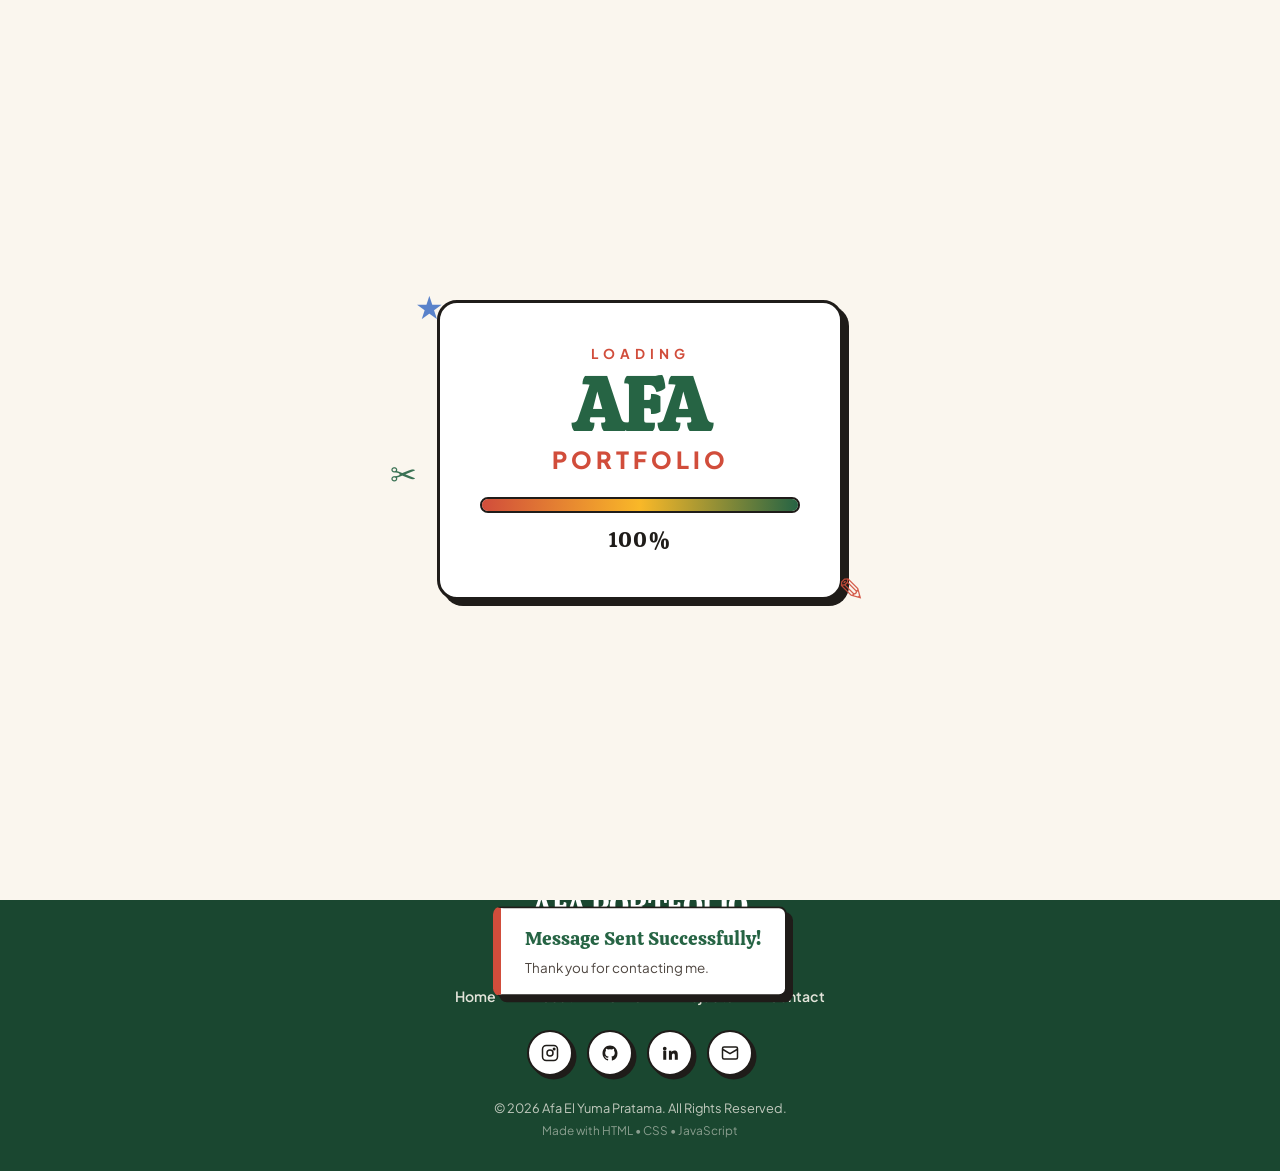
==== commit c28adc93: "Fix navbar overlap on section headers and prevent floating card text obstruction on mobile" ====
--- a/index.html
+++ b/index.html
@@ -11,7 +11,7 @@
 <link rel="preconnect" href="https://fonts.gstatic.com" crossorigin>
 <link href="https://fonts.googleapis.com/css2?family=Calistoga&family=Caveat:wght@600;700&family=Fraunces:opsz,wght@9..144,600;9..144,700;9..144,800&family=Gochi+Hand&family=Plus+Jakarta+Sans:wght@400;500;600;700;800&display=swap" rel="stylesheet">
 
-<link rel="stylesheet" href="css/style.css?v=8">
+<link rel="stylesheet" href="css/style.css?v=12">
 </head>
 <body>
 
@@ -270,7 +270,7 @@
           <span class="skill-percent">75%</span>
         </div>
 
-        <div class="skill-card" data-percent="80">
+        <div class="skill-card skill-card--center" data-percent="80">
           <div class="skill-top">
             <span class="skill-icon">⚙️</span>
             <span class="skill-name">Odoo ERP</span>
--- a/css/style.css
+++ b/css/style.css
@@ -93,6 +93,7 @@
   color: var(--room-charcoal);
   background-color: var(--room-bg);
   overflow-x: hidden;
+  -webkit-tap-highlight-color: transparent;
   line-height: 1.6;
   /* Ambient sunlit room atmosphere with soft warm glowing spots & subtle artistic grid */
   background-image:
@@ -1147,6 +1148,12 @@
   gap: 22px;
   margin-top: 40px;
 }
+@media (min-width: 1025px){
+  .skill-card--center,
+  .skills-grid > .skill-card:last-child{
+    grid-column: 2;
+  }
+}
 .skill-card{
   background: var(--white);
   padding: 24px 22px 22px;
@@ -1627,98 +1634,380 @@
    -------------------------------------------------------------------------- */
 @media (max-width: 1024px){
   .about-layout, .contact-layout{ grid-template-columns: 1fr; }
-  .about-photo-wrap{ max-width: 400px; margin: 0 auto 30px; }
-  .skills-grid{ grid-template-columns: repeat(2, 1fr); }
-  .projects-grid{ gap: 36px 24px; }
+  .about-photo-wrap{ max-width: 360px; margin: 0 auto 24px; }
+  .skills-grid{ grid-template-columns: repeat(2, 1fr); gap: 18px; }
+  .projects-grid{ gap: 32px 20px; }
   .project-card{
-    flex: 0 0 calc((100% - 24px) / 2);
-    max-width: calc((100% - 24px) / 2);
-    width: calc((100% - 24px) / 2);
+    flex: 0 0 calc((100% - 20px) / 2);
+    max-width: calc((100% - 20px) / 2);
+    width: calc((100% - 20px) / 2);
   }
   .hero-polaroid{ display: none; }
-  .section-header-wrap .pill--left{ left: -20px; }
-  .section-header-wrap .pill--right{ right: -20px; }
+  .section-header-wrap .pill--left{ left: -10px; }
+  .section-header-wrap .pill--right{ right: -10px; }
   .sticky-note--about{ right: 0; bottom: -16px; }
 }
 
 @media (max-width: 768px){
+  /* Navbar & Mobile Menu */
+  .navbar{ padding: 0 14px; }
+  .navbar-inner{ height: 56px; }
+  .navbar-logo{ font-size: 1.4rem; }
   .navbar-menu{
     position: fixed;
-    top: var(--nav-height);
+    top: 56px;
     left: 0; right: 0;
     background: var(--white);
-    border-bottom: 3.5px solid var(--room-green);
+    border-bottom: 3px solid var(--room-green);
+    border-radius: 0 0 16px 16px;
     flex-direction: column;
-    padding: 16px 20px;
+    padding: 14px 16px 18px;
     gap: 6px;
-    transform: translateY(-120%);
+    transform: translateY(-130%);
     opacity: 0;
     pointer-events: none;
-    transition: transform 0.35s ease, opacity 0.35s ease;
-    box-shadow: 0 12px 24px rgba(31, 28, 25, 0.15);
+    transition: transform 0.3s cubic-bezier(0.22, 1, 0.36, 1), opacity 0.25s ease;
+    box-shadow: 0 14px 28px rgba(31, 28, 25, 0.14);
   }
   .navbar-menu.is-open{ transform: translateY(0); opacity: 1; pointer-events: auto; }
-  .nav-link{ color: var(--room-charcoal); padding: 12px 14px; border-radius: 8px; font-size: 0.98rem; }
-  .nav-link.active{ background: var(--room-terracotta); color: var(--white); }
-  .hamburger{ display: flex; }
-
-  .hero-board{ padding: 40px 20px 65px; min-height: auto; }
-  .hero-content{ padding: 32px 24px; }
-  .flower-cushion{ width: 56px; height: 56px; top: 4%; left: 3%; }
-  .deco-year{ font-size: 1.5rem; top: 4%; left: 22%; }
-  .sticky-note--hero{ display: none; }
-  .hero-badge{ width: 62px; height: 62px; top: 2%; }
-
-  /* Responsive Section Headers & Floating elements */
-  .section-header-wrap{ margin-bottom: 26px; }
+  .nav-link{
+    color: var(--room-charcoal);
+    padding: 10px 14px;
+    border-radius: 8px;
+    font-size: 0.92rem;
+    font-weight: 700;
+  }
+  .nav-link.active{
+    background: var(--room-terracotta);
+    color: var(--white);
+    border-color: var(--room-charcoal);
+    box-shadow: 2px 2px 0px var(--room-charcoal);
+  }
+  .hamburger{ display: flex; width: 36px; height: 36px; gap: 4px; }
+  .hamburger span{ width: 22px; height: 2.5px; }
+
+  /* Disable moving/floating animations on mobile so cards never cover text */
+  .float-slow,
+  .float-reverse,
+  .float-tilt,
+  .float-wiggle{
+    animation: none !important;
+  }
+
+  /* Sections Global Spacing — padding-top ensures content is NEVER covered by the fixed navbar */
+  .section{
+    padding-top: calc(56px + 28px) !important;
+    padding-bottom: 34px !important;
+  }
+  .section-inner{ padding: 0 16px; }
+  .section-header-wrap{ margin-bottom: 20px; }
+  .eyebrow-handwritten{ font-size: 1.25rem; margin-bottom: 0; }
+  .section-title{ font-size: 1.65rem; letter-spacing: -0.3px; }
   .section-floating-pill{
     position: static;
     display: inline-flex;
-    margin: 4px 6px 12px;
+    margin: 2px 4px 8px;
+    font-size: 0.65rem;
+    padding: 4px 10px;
+    animation: none !important;
+    transform: none !important;
+  }
+  .floating-sparkle{ display: none; }
+
+  /* Hero Section (Compact & Sleek) */
+  .hero{
+    min-height: auto;
+    padding-top: calc(56px + 16px) !important;
+    padding-bottom: 24px !important;
+  }
+  .hero-board{
+    padding: 28px 14px 34px;
+    min-height: auto;
+    border-radius: 16px;
+    border-width: 2.5px;
+    box-shadow: 3px 3px 0px var(--room-charcoal);
+  }
+  .hero-content{
+    padding: 20px 16px 18px;
+    border-radius: 12px;
+    max-width: 440px;
+    margin: 0 auto;
+    border-width: 2px;
+    box-shadow: 2.5px 2.5px 0px var(--room-charcoal);
+  }
+  .hero-polaroid{ display: none; }
+  .hero-tag{ font-size: 0.72rem; padding: 3px 10px; margin-bottom: 6px; }
+  .hero-name{ font-size: 2.2rem; margin: 2px 0 4px; letter-spacing: -0.5px; }
+  .hero-role{ font-size: 0.88rem; margin-bottom: 6px; }
+  .hero-desc{ font-size: 0.82rem; line-height: 1.48; margin-bottom: 14px; max-width: 320px; margin-left: auto; margin-right: auto; }
+  .hero-buttons{
+    display: flex;
+    gap: 8px;
+    justify-content: center;
+    flex-wrap: nowrap;
+  }
+  .hero-buttons .btn{
+    flex: 1;
+    padding: 8px 12px;
+    font-size: 0.76rem;
+    border-radius: 18px;
+    box-shadow: 2px 2px 0px var(--room-charcoal);
+    white-space: nowrap;
+    text-align: center;
+  }
+
+  .flower-cushion{ width: 42px; height: 42px; top: 8px; left: 10px; animation: none !important; }
+  .deco-year{ font-size: 1.05rem; top: 10px; left: 56px; animation: none !important; }
+  .hero-badge{ width: 44px; height: 44px; top: 8px; right: 10px; font-size: 0.62rem; }
+  .hero-badge strong{ font-size: 0.9rem; }
+  .sticky-note--hero, .deco-star{ display: none; }
+
+  /* Hero Nav Pills */
+  .hero-nav-pills{
+    margin-top: 14px;
+    gap: 6px;
+    justify-content: center;
+  }
+  .nav-pill-hint{
+    display: block;
+    width: 100%;
+    text-align: center;
+    font-size: 1.05rem;
+    margin-bottom: 0;
+  }
+  .nav-pill{
+    padding: 5px 11px;
+    font-size: 0.74rem;
+    border-radius: 14px;
+    box-shadow: 1.5px 1.5px 0px var(--room-charcoal);
+  }
+
+  /* Skills Grid (2 Compact Columns on Mobile - Neat & Symmetrical!) */
+  .skills-grid{
+    grid-template-columns: repeat(2, 1fr) !important;
+    gap: 10px;
+    margin-top: 16px;
+  }
+  .skill-card{
+    padding: 11px 11px 9px;
+    border-width: 1.5px;
+    border-radius: 8px;
+    box-shadow: 2px 2px 0px var(--room-charcoal);
+  }
+  .skill-card--center,
+  .skills-grid > .skill-card:last-child{
+    grid-column: auto !important;
+  }
+  .skill-top{
+    gap: 7px;
+    margin-bottom: 6px;
+  }
+  .skill-icon{
+    width: 28px; height: 28px;
     font-size: 0.72rem;
-    padding: 5px 14px;
-  }
-  .floating-sparkle{ display: none; }
-  .deco-sticker--plant{ top: -8px; left: 0; }
-  .deco-sticker--camera{ bottom: 10px; left: 0; }
-  .card-deco-stamp{ right: 14px; font-size: 0.65rem; padding: 4px 10px; }
-  .sticky-note--about{ position: static; margin-top: 18px; max-width: 100%; display: inline-block; }
-  .form-stamp{ right: 14px; font-size: 0.65rem; padding: 4px 10px; }
-
-  .skills-grid{ grid-template-columns: 1fr 1fr; }
-}
-
-@media (max-width: 480px){
-  .section{ padding: 75px 0 50px; }
-  .section-inner{ padding: 0 18px; }
-
-  .hero-name{ font-size: 3.2rem; }
-  .hero-desc{ font-size: 0.9rem; }
-  .hero-buttons{ flex-direction: column; }
-  .deco-star{ font-size: 0.68rem; padding: 6px 10px; }
-  .deco-year{ top: 2%; left: 2%; font-size: 1.2rem; }
-  .flower-cushion{ display: none; }
-
-  .about-layout{ gap: 30px; }
-  .id-card li{ flex-direction: column; gap: 2px; }
-  .id-label{ min-width: unset; }
-
-  .deco-sticker{ font-size: 0.68rem; padding: 4px 10px; }
-  .sticky-note--contact{ font-size: 1.1rem; padding: 10px 14px; max-width: 100%; }
-
-  .skills-grid{ grid-template-columns: 1fr; }
-  .projects-grid{ gap: 28px 16px; }
+    border-width: 1px;
+    box-shadow: 1px 1px 0px var(--room-charcoal);
+  }
+  .skill-name{
+    font-size: 0.8rem;
+    font-weight: 700;
+  }
+  .skill-bar-track{
+    height: 7px;
+    border-radius: 4px;
+    border-width: 1px;
+  }
+  .skill-percent{
+    font-size: 0.68rem;
+    margin-top: 3px;
+  }
+
+  /* Projects Section */
+  .filter-bar{
+    gap: 6px;
+    margin: 14px 0 20px;
+    justify-content: center;
+  }
+  .filter-btn{
+    padding: 6px 12px;
+    font-size: 0.72rem;
+    border-width: 1.5px;
+    box-shadow: 1.5px 1.5px 0px var(--room-charcoal);
+  }
+  .projects-grid{ gap: 18px 0; }
   .project-card{
     flex: 0 0 100%;
     max-width: 100%;
     width: 100%;
-  }
-
-  .paper-card{ padding: 26px; }
-  .filter-bar{ gap: 8px; }
-  .filter-btn{ padding: 8px 14px; font-size: 0.74rem; }
-
-  .footer-logo{ font-size: 1.35rem; }
+    animation: none !important;
+    transform: none !important;
+    padding: 12px 12px 14px;
+    border-width: 2px;
+    border-radius: 8px;
+    box-shadow: 2.5px 2.5px 0px var(--room-charcoal);
+  }
+  .project-card:hover{
+    transform: translateY(-3px) !important;
+  }
+  .project-card .polaroid{
+    padding: 6px 6px 14px;
+    border-width: 1.5px;
+  }
+  .project-number{ font-size: 1.35rem; top: -9px; left: -4px; }
+  .project-title{ font-size: 1.05rem; margin: 8px 0 3px; }
+  .project-desc{ font-size: 0.78rem; line-height: 1.4; margin-bottom: 6px; min-height: auto; }
+  .project-tech{ font-size: 0.64rem; margin-bottom: 10px; }
+  .project-actions{
+    display: flex;
+    gap: 6px;
+    width: 100%;
+  }
+  .project-actions .btn-mini{
+    flex: 1;
+    text-align: center;
+    justify-content: center;
+    padding: 7px 10px;
+    font-size: 0.72rem;
+    border-radius: 14px;
+    box-shadow: 1.5px 1.5px 0px var(--room-charcoal);
+    white-space: nowrap;
+  }
+
+  /* About Section */
+  .about-layout{ gap: 18px; }
+  .about-photo-wrap{ max-width: 220px; margin: 0 auto 12px; }
+  .about-polaroid .polaroid{ padding: 6px 6px 18px; border-width: 1.5px; }
+  .about-polaroid .polaroid-caption{ font-size: 0.92rem; }
+  .badge-circle{ width: 56px; height: 56px; font-size: 0.54rem; bottom: -8px; right: 2%; animation: none !important; }
+  .deco-sticker{ font-size: 0.58rem; padding: 2px 7px; animation: none !important; }
+  .about-card.paper-card{ padding: 16px 14px; border-radius: 10px; border-width: 2px; }
+  .about-text{ font-size: 0.82rem; line-height: 1.48; margin-bottom: 12px; }
+  .id-card{
+    margin: 12px 0 8px;
+    gap: 5px;
+    display: flex;
+    flex-direction: column;
+  }
+  .id-card li{
+    display: flex;
+    flex-direction: column;
+    gap: 1px;
+    background: var(--room-bg-subtle);
+    padding: 6px 10px;
+    border-radius: 5px;
+    border: 1px solid var(--room-charcoal);
+  }
+  .id-label{ font-size: 0.68rem; text-transform: uppercase; letter-spacing: 0.4px; min-width: unset; }
+  .id-value{ font-size: 0.78rem; font-weight: 700; }
+  .sticky-note--about{
+    position: static !important;
+    animation: none !important;
+    transform: rotate(1deg) !important;
+    margin-top: 14px !important;
+    max-width: 100% !important;
+    display: block !important;
+    text-align: center;
+    font-size: 0.95rem;
+    padding: 8px 12px !important;
+  }
+
+  /* Contact Section */
+  .contact-layout{ gap: 20px; }
+  .pill--contact{
+    font-size: 0.68rem;
+    padding: 3px 8px;
+    margin-bottom: 10px !important;
+    animation: none !important;
+    transform: rotate(-1.5deg) !important;
+    display: inline-flex !important;
+  }
+  .contact-intro .about-text{
+    font-size: 0.84rem;
+    line-height: 1.5;
+    margin-bottom: 16px !important;
+  }
+  .sticky-note--contact{
+    position: static !important;
+    animation: none !important;
+    transform: rotate(1deg) !important;
+    font-size: 0.92rem !important;
+    padding: 10px 14px !important;
+    max-width: 100% !important;
+    margin: 14px auto 16px !important;
+    display: block !important;
+    text-align: center;
+    box-sizing: border-box;
+    box-shadow: 2.5px 2.5px 0px var(--room-charcoal) !important;
+  }
+  .social-stickers{
+    margin: 16px 0 20px !important;
+    justify-content: center !important;
+  }
+  .contact-form-wrap .paper-card{ padding: 16px 14px; border-radius: 10px; border-width: 2px; }
+  .form-group{ margin-bottom: 10px; }
+  .form-group label{ font-size: 0.78rem; margin-bottom: 3px; }
+  .form-group input, .form-group textarea{
+    padding: 8px 10px;
+    font-size: 0.85rem;
+    border-radius: 6px;
+    border-width: 1.5px;
+  }
+  .form-stamp{
+    right: 10px;
+    font-size: 0.58rem;
+    padding: 2px 6px;
+    animation: none !important;
+    transform: rotate(4deg) !important;
+    top: -12px !important;
+  }
+  .card-deco-stamp{
+    right: 10px;
+    font-size: 0.58rem;
+    padding: 2px 6px;
+    animation: none !important;
+    transform: rotate(5deg) !important;
+    top: -12px !important;
+  }
+  .btn-primary.btn-full{ padding: 10px 14px; font-size: 0.82rem; border-radius: 20px; }
+
+  /* Footer */
+  .footer-inner{ padding: 26px 14px 20px; }
+  .footer-logo{ font-size: 1.08rem; }
+  .footer-tagline{ font-size: 0.74rem; }
+  .footer-nav{ gap: 5px 8px; margin: 10px 0; }
+  .footer-nav a{ font-size: 0.74rem; }
+  .social-stickers{ margin: 10px 0; gap: 6px; }
+  .social-sticker{ width: 34px; height: 34px; border-width: 1px; }
+  .social-sticker svg{ width: 14px; height: 14px; }
+  .footer-copy{ font-size: 0.68rem; }
+  .footer-made{ font-size: 0.62rem; }
+}
+
+@media (max-width: 480px){
+  .section{
+    padding-top: calc(56px + 24px) !important;
+    padding-bottom: 28px !important;
+  }
+  .section-inner{ padding: 0 12px; }
+  .hero-board{ padding: 24px 10px 28px; border-radius: 14px; }
+  .hero-content{ padding: 16px 12px 14px; }
+  .hero-name{ font-size: 1.95rem; }
+  .hero-role{ font-size: 0.82rem; }
+  .hero-desc{ font-size: 0.78rem; }
+  .hero-buttons{ gap: 6px; }
+  .hero-buttons .btn{ padding: 7px 10px; font-size: 0.72rem; }
+  .section-title{ font-size: 1.45rem; }
+  .skills-grid{ gap: 8px; }
+  .skill-card{ padding: 9px 8px 7px; }
+  .skill-name{ font-size: 0.74rem; }
+  .skill-icon{ width: 24px; height: 24px; font-size: 0.64rem; }
+}
+
+@media (max-width: 360px){
+  .hero-name{ font-size: 1.75rem; }
+  .section-title{ font-size: 1.35rem; }
+  .filter-btn{ padding: 5px 8px; font-size: 0.66rem; }
+  .hero-buttons{ flex-direction: column; }
 }
 
 /* Mascot interactive eye blink */
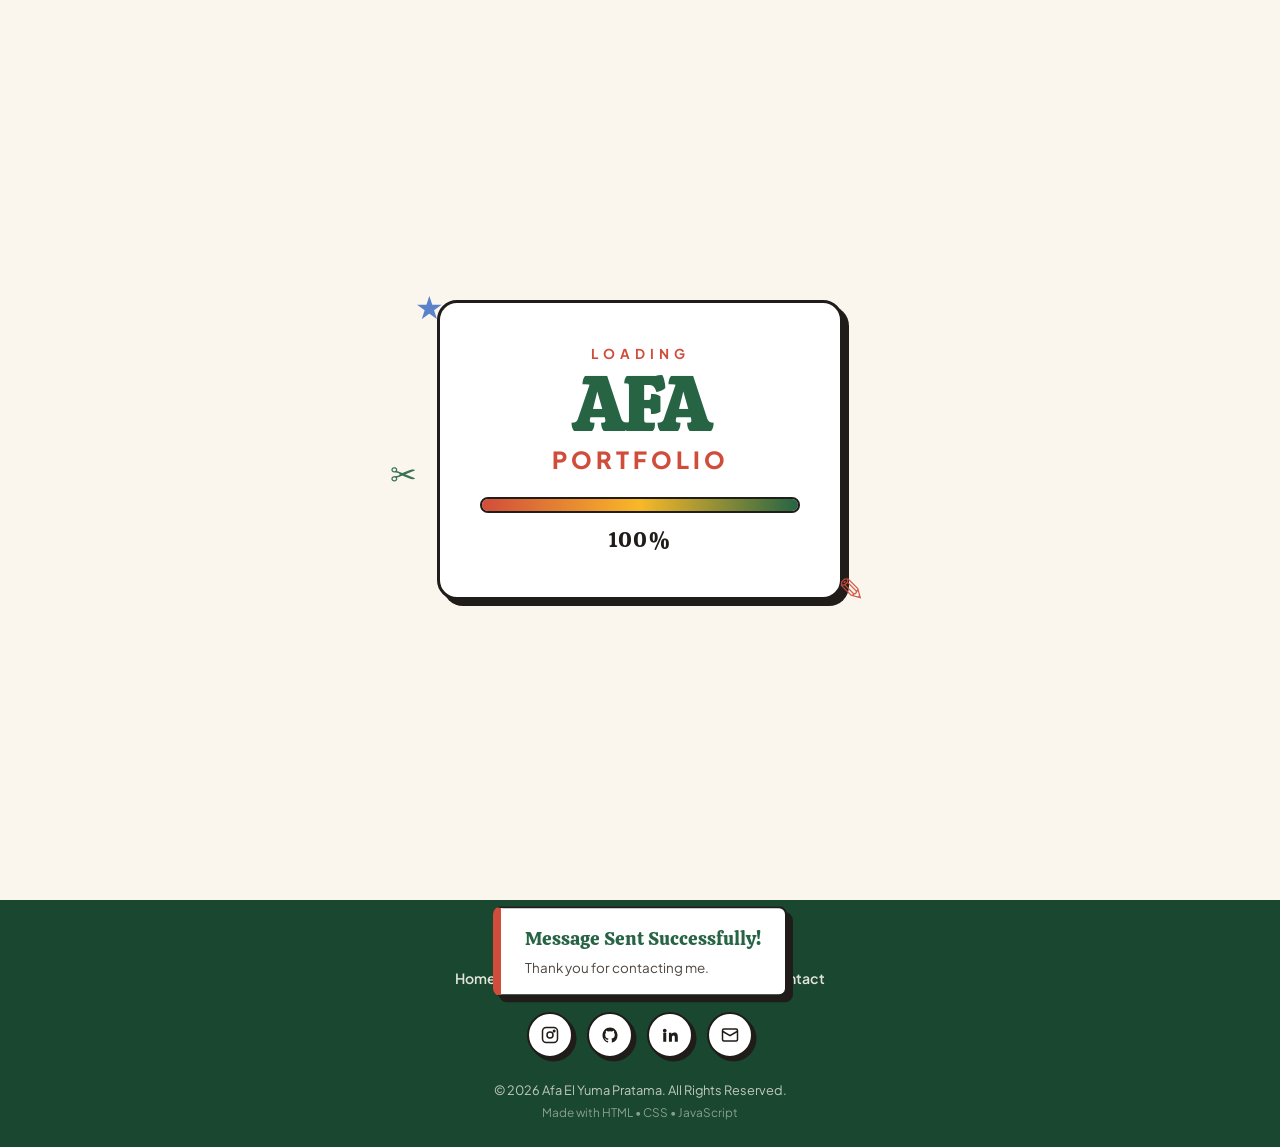
==== commit 6922c713: "Lower about photo card, center contact intro above coffee chat, and slim down footer" ====
--- a/index.html
+++ b/index.html
@@ -11,7 +11,7 @@
 <link rel="preconnect" href="https://fonts.gstatic.com" crossorigin>
 <link href="https://fonts.googleapis.com/css2?family=Calistoga&family=Caveat:wght@600;700&family=Fraunces:opsz,wght@9..144,600;9..144,700;9..144,800&family=Gochi+Hand&family=Plus+Jakarta+Sans:wght@400;500;600;700;800&display=swap" rel="stylesheet">
 
-<link rel="stylesheet" href="css/style.css?v=12">
+<link rel="stylesheet" href="css/style.css?v=14">
 </head>
 <body>
 
--- a/css/style.css
+++ b/css/style.css
@@ -1511,10 +1511,14 @@
    -------------------------------------------------------------------------- */
 .footer{
   background: var(--room-green-dark);
-  padding: 48px 24px 30px;
+  padding: 34px 20px 24px;
   text-align: center;
-  border-top: 8px solid var(--room-terracotta);
+  border-top: 4px solid var(--room-terracotta);
   margin-top: auto;
+}
+.footer-inner{
+  max-width: 680px;
+  margin: 0 auto;
 }
 .footer-logo{
   display: inline-block;
@@ -1717,8 +1721,8 @@
   /* Hero Section (Compact & Sleek) */
   .hero{
     min-height: auto;
-    padding-top: calc(56px + 16px) !important;
-    padding-bottom: 24px !important;
+    padding-top: calc(56px + 38px) !important;
+    padding-bottom: 28px !important;
   }
   .hero-board{
     padding: 28px 14px 34px;
@@ -1874,8 +1878,14 @@
   }
 
   /* About Section */
+  .section.about{
+    padding-top: calc(56px + 44px) !important;
+  }
   .about-layout{ gap: 18px; }
-  .about-photo-wrap{ max-width: 220px; margin: 0 auto 12px; }
+  .about-photo-wrap{
+    max-width: 220px;
+    margin: 24px auto 12px !important;
+  }
   .about-polaroid .polaroid{ padding: 6px 6px 18px; border-width: 1.5px; }
   .about-polaroid .polaroid-caption{ font-size: 0.92rem; }
   .badge-circle{ width: 56px; height: 56px; font-size: 0.54rem; bottom: -8px; right: 2%; animation: none !important; }
@@ -1913,18 +1923,36 @@
 
   /* Contact Section */
   .contact-layout{ gap: 20px; }
+  .contact-intro{
+    display: flex !important;
+    flex-direction: column !important;
+    align-items: center !important;
+    text-align: center !important;
+  }
   .pill--contact{
     font-size: 0.68rem;
     padding: 3px 8px;
-    margin-bottom: 10px !important;
+    margin: 0 auto 10px !important;
     animation: none !important;
     transform: rotate(-1.5deg) !important;
     display: inline-flex !important;
   }
+  .contact-intro .eyebrow-handwritten{
+    text-align: center !important;
+    width: 100% !important;
+    margin-bottom: 2px !important;
+  }
+  .contact-intro .section-title{
+    text-align: center !important;
+    width: 100% !important;
+    margin-bottom: 8px !important;
+  }
   .contact-intro .about-text{
     font-size: 0.84rem;
     line-height: 1.5;
-    margin-bottom: 16px !important;
+    text-align: center !important;
+    margin: 0 auto 16px !important;
+    max-width: 320px !important;
   }
   .sticky-note--contact{
     position: static !important;
@@ -1939,8 +1967,8 @@
     box-sizing: border-box;
     box-shadow: 2.5px 2.5px 0px var(--room-charcoal) !important;
   }
-  .social-stickers{
-    margin: 16px 0 20px !important;
+  .contact-intro .social-stickers{
+    margin: 14px 0 20px !important;
     justify-content: center !important;
   }
   .contact-form-wrap .paper-card{ padding: 16px 14px; border-radius: 10px; border-width: 2px; }
@@ -1971,22 +1999,42 @@
   .btn-primary.btn-full{ padding: 10px 14px; font-size: 0.82rem; border-radius: 20px; }
 
   /* Footer */
-  .footer-inner{ padding: 26px 14px 20px; }
-  .footer-logo{ font-size: 1.08rem; }
-  .footer-tagline{ font-size: 0.74rem; }
-  .footer-nav{ gap: 5px 8px; margin: 10px 0; }
-  .footer-nav a{ font-size: 0.74rem; }
-  .social-stickers{ margin: 10px 0; gap: 6px; }
-  .social-sticker{ width: 34px; height: 34px; border-width: 1px; }
-  .social-sticker svg{ width: 14px; height: 14px; }
-  .footer-copy{ font-size: 0.68rem; }
-  .footer-made{ font-size: 0.62rem; }
+  .footer{
+    padding: 20px 16px 18px !important;
+    border-top: 3px solid var(--room-terracotta) !important;
+    margin-top: 24px !important;
+  }
+  .footer-inner{
+    padding: 0 !important;
+    max-width: 300px !important;
+    margin: 0 auto !important;
+  }
+  .footer-logo{ font-size: 1.05rem !important; }
+  .footer-tagline{ font-size: 0.72rem !important; margin-top: 2px !important; }
+  .footer-nav{ gap: 4px 8px !important; margin: 8px 0 !important; justify-content: center !important; }
+  .footer-nav a{ font-size: 0.72rem !important; }
+  .footer-nav span{ font-size: 0.65rem !important; opacity: 0.5; }
+  .social-stickers--footer{ margin: 8px 0 10px !important; gap: 8px !important; justify-content: center !important; }
+  .social-stickers--footer .social-sticker{ width: 32px !important; height: 32px !important; }
+  .social-stickers--footer .social-sticker svg{ width: 13px !important; height: 13px !important; }
+  .footer-copy{ font-size: 0.65rem !important; line-height: 1.35 !important; }
+  .footer-made{ font-size: 0.58rem !important; margin-top: 2px !important; }
 }
 
 @media (max-width: 480px){
+  .hero{
+    padding-top: calc(56px + 36px) !important;
+    padding-bottom: 24px !important;
+  }
   .section{
-    padding-top: calc(56px + 24px) !important;
+    padding-top: calc(56px + 32px) !important;
     padding-bottom: 28px !important;
+  }
+  .section.about{
+    padding-top: calc(56px + 48px) !important;
+  }
+  .about-photo-wrap{
+    margin: 26px auto 12px !important;
   }
   .section-inner{ padding: 0 12px; }
   .hero-board{ padding: 24px 10px 28px; border-radius: 14px; }
